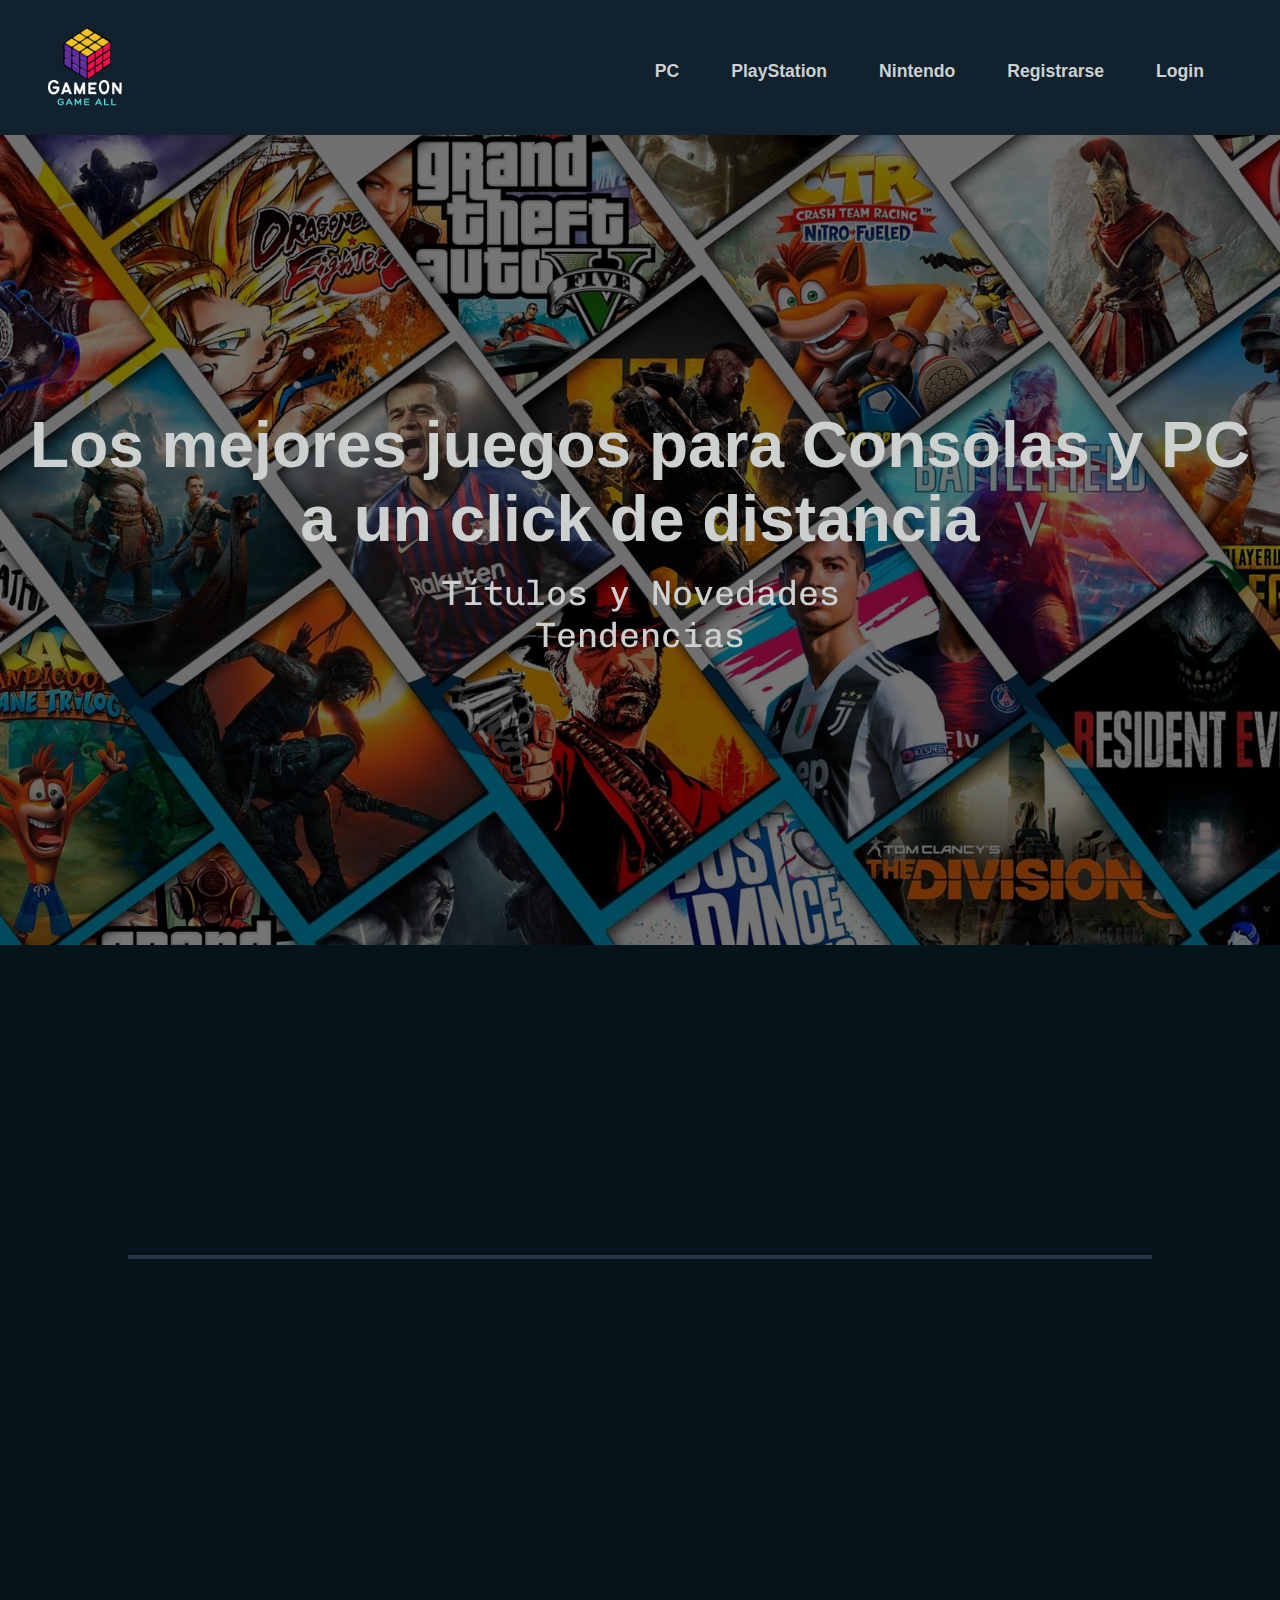
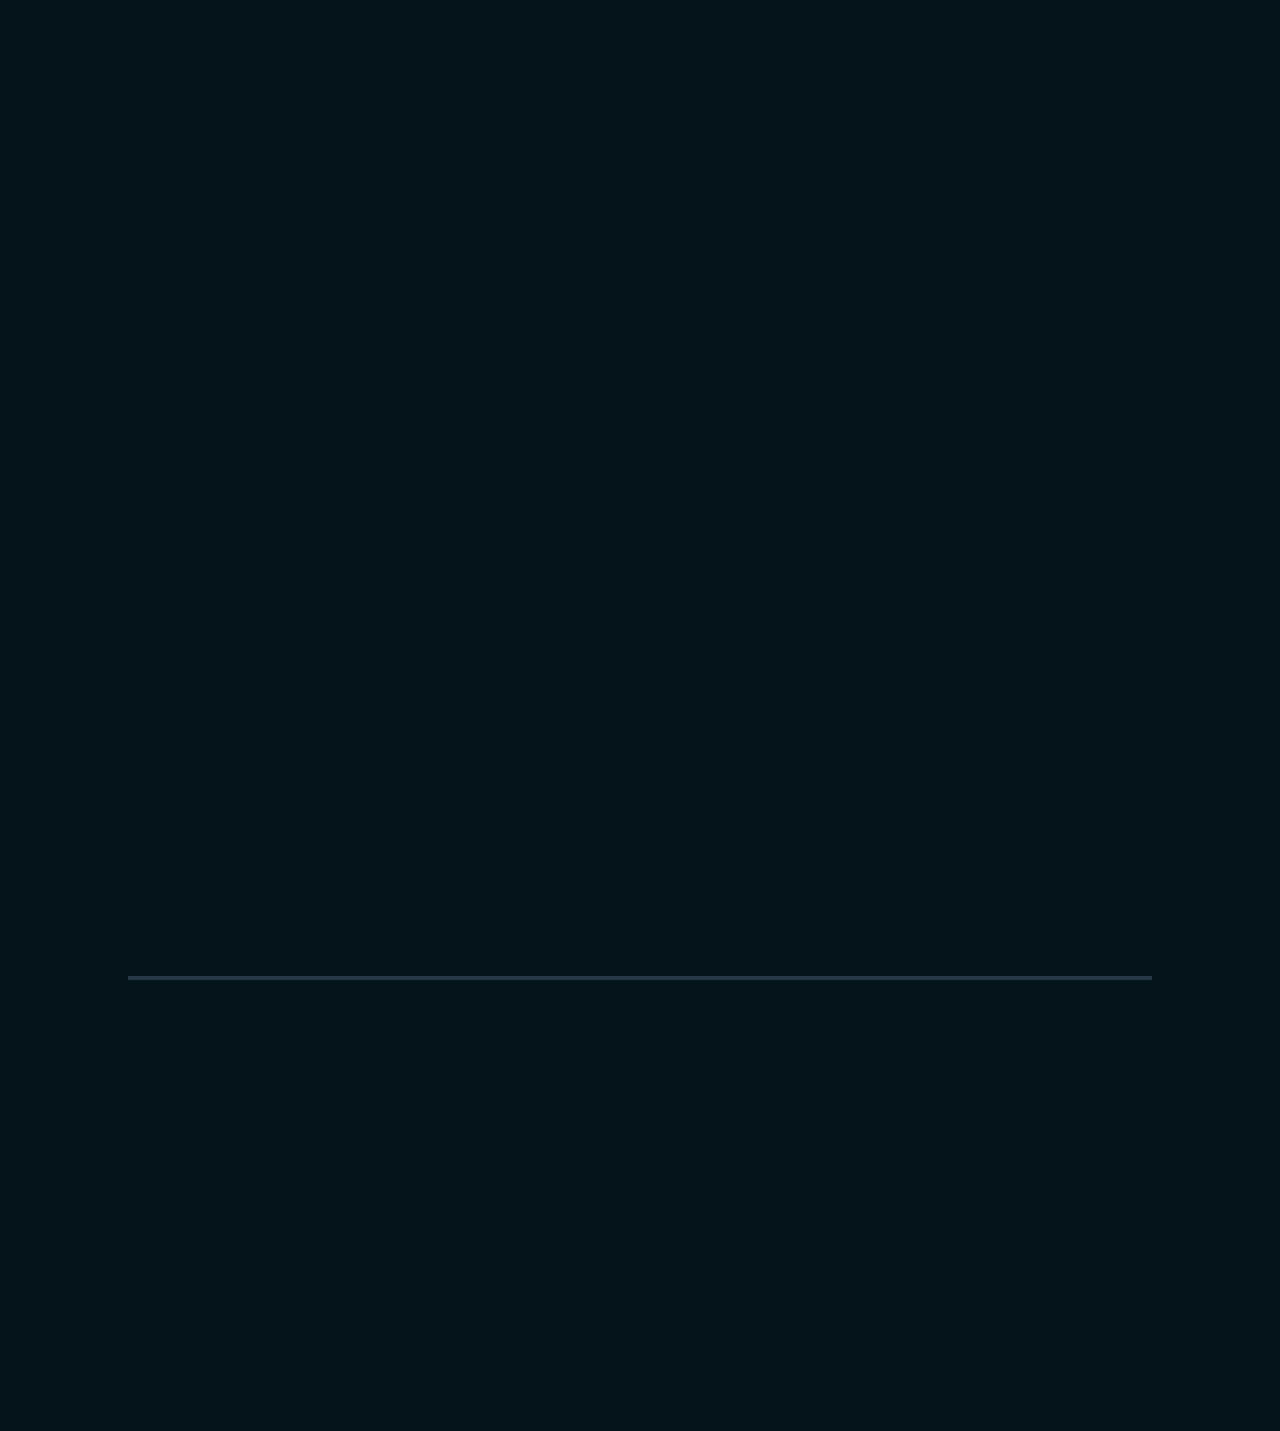
==== index.html @ ad6afb76 "Agregado de las ultimas dos secciones" ====
<!DOCTYPE html>
<html lang="es">

<head>
    <meta charset="UTF-8">
    <meta name="viewport" content="width=device-width, initial-scale=1.0">
    <title>GameOn</title>
    <link rel="stylesheet" href="https://unpkg.com/aos@next/dist/aos.css">
    <link
        href="https://fonts.googleapis.com/css2?family=Andika&amp;family=Bangers&amp;family=Chivo+Mono&amp;family=Hanalei+Fill&amp;family=Indie+Flower&amp;family=Lobster&amp;family=Oswald&amp;family=Pathway+Gothic+One&amp;family=Press+Start+2P&amp;family=Prosto+One&amp;family=Share+Tech+Mono&amp;family=Titan+One&amp;family=Work+Sans&amp;family=Archivo+Black&amp;family=Bakbak+One&amp;family=Russo+One&amp;family=Gasoek+One&amp;family=Anek+Gurmukhi&amp;display=swap"
        rel="stylesheet">
    <link rel="stylesheet" href="./estilos/styles.css">
    <link rel="shortcut icon" href="./Gameon.png" type="image/x-icon">
</head>

<body>
    <header class="header">
        <nav class="navegacion">
            <a href="index.html" class="anclaLogo">
                <img class="logo-game-on" src="./img/logoGameOn.png" alt="Logo GameOn"></img>
            </a>
            <ul class="listaNav">
                <li class="listaItem"><a href="#" class="linkNav">PC</a></li>
                <li class="listaItem"><a href="#" class="linkNav">PlayStation</a></li>
                <li class="listaItem"><a href="#" class="linkNav">Nintendo</a></li>
                <li class="listaItem"><a href="#" class="linkNav ">Registrarse</a></li>
                <li class="listaItem"><a href="#" class="linkNav login ">Login</a></li>
            </ul>
        </nav>
    </header>
    <main id="main" class="main">
        <section data-aos="flip-up" data-aos-duration="900" class="sectionPrincipal">
            <h1 class="tituloPrincipal">Los mejores juegos para Consolas y PC<br> a un click de distancia</h1>
            <h2 class="subtituloPrincipal">Títulos y Novedades<br>Tendencias</h2>
        </section>
        <section data-aos="fade-right" data-aos-offset="300" data-aos-delay="50" data-aos-duration="1000"
            class="buscadorPrincipal">
            <h2 class="tituloSection">¿Qué juego estas buscando?</h2>
            <form class="buscadorJuegos">
                <input class="inputBuscador" type="text" placeholder="Buscar..." />
                <input class="botonBuscador" type="submit" value="Buscar">
            </form>
        </section>
        <hr>
        <section id="tendencias" data-aos="fade-up" data-aos-offset="350" data-aos-delay="50" data-aos-duration="1000"
            class="juegosTendencia">
            <h3 class="tituloSection">Juegos en Tendencia</h3>
            <div class="juegos">
                <a href="./pages/detalle.html">
                    <div class="juego">
        
                        <img class="imgTendencia" src="./img/juegos/alanwake.jpg" alt="Alan Wake" loading="lazy">
        
                        <div class="tituloJuego">
                            <h4>Alan Wake Remastered</h4>
                        </div>
        
                    </div>
                </a>
                <a href="./pages/detalle.html">
                    <div class="juego">
        
                        <img class="imgTendencia" src="./img/juegos/BioShockInfinite.jpg" alt="Bio Shock Infinite"
                            loading="lazy">
        
                        <div class="tituloJuego">
                            <h4>Bio Shock Infinite</h4>
                        </div>
        
                    </div>
                </a>
                <a href="./pages/detalle.html">
                    <div class="juego">
        
                        <img class="imgTendencia" src="./img/juegos/falloutnewvegas.jpg" alt="Fallout New Vegas" loading="lazy">
        
                        <div class="tituloJuego">
                            <h4>Fallout New Vegas</h4>
                        </div>
        
                    </div>
                </a>
                <a href="./pages/detalle.html">
                    <div class="juego">
        
                        <img class="imgTendencia" src="./img/juegos/fallguys.jpg" alt="Fall Guys" loading="lazy">
        
                        <div class="tituloJuego">
                            <h4>Fall Guys</h4>
                        </div>
                    </div>
        
                </a>
                <a href="./pages/detalle.html">
                    <div class="juego">
        
                        <img class="imgTendencia" src="./img/juegos/FARCRY.jpg" alt="Farcry" loading="lazy">
        
                        <div class="tituloJuego">
                            <h4>Farcry</h4>
                        </div>
        
                    </div>
                </a>
                <a href="./pages/detalle.html">
                    <div class="juego">
        
                        <img class="imgTendencia" src="./img/juegos/fornite.jpg" alt="Fortnite" loading="lazy">
        
                        <div class="tituloJuego">
                            <h4>Fortnite</h4>
                        </div>
        
                    </div>
                </a>
                <a href="./pages/detalle.html">
                    <div class="juego">
        
                        <img class="imgTendencia" src="./img/juegos/genshin.jpg" alt="GenShin Impact" loading="lazy">
        
                        <div class="tituloJuego">
                            <h4>GenShin Impact</h4>
                        </div>
        
                    </div>
                </a>
                <a href="./pages/detalle.html">
                    <div class="juego">
        
                        <img class="imgTendencia" src="./img/juegos/GTAV.jpg" alt="GTAV" loading="lazy">
        
                        <div class="tituloJuego">
                            <h4>Gran Theft Auto V</h4>
                        </div>
        
                    </div>
                </a>
                <a href="./pages/detalle.html">
                    <div class="juego">
        
                        <img class="imgTendencia" src="./img/juegos/INSIDE.jpg" alt="Inside" loading="lazy">
        
                        <div class="tituloJuego">
                            <h4>Inside</h4>
                        </div>
        
                    </div>
                </a>
                <a href="./pages/detalle.html">
                    <div class="juego">
        
                        <img class="imgTendencia" src="./img/juegos/RDR2.jpg" alt="Red Dead Redemption II" loading="lazy">
        
                        <div class="tituloJuego">
                            <h4>Red Dead Redemption II</h4>
                        </div>
        
                    </div>
                </a>
                <a href="./pages/detalle.html">
                    <div class="juego">
        
                        <img class="imgTendencia" src="./img/juegos/TheLastofUsPartI.jpg" alt="The Last of Us PartI"
                            loading="lazy">
        
                        <div class="tituloJuego">
                            <h4>The Last of Us<br>Part I</h4>
                        </div>
        
                    </div>
                </a>
                <a href="./pages/detalle.html">
                    <div class="juego">
        
                        <img class="imgTendencia" src="./img/juegos/TheWitcher3WildHunt.jpg" alt="The Witcher 3 Wild Hunt"
                            loading="lazy">
        
                        <div class="tituloJuego">
                            <h4>The Witcher 3 Wild Hunt</h4>
                        </div>
        
                    </div>
                </a>
            </div>
            <button class="boton anterior">Anterior</button>
            <button class="boton siguiente">Siguiente</button>
        </section>
        <hr>
        <section data-aos="fade-up" data-aos-offset="200" data-aos-delay="100" data-aos-duration="2000" class="juegosAclamados">
            <h3 class="tituloSection">Los más jugados</h3>
            <div class="aclamados">
                <div class="juegoItem">
                    <img class="imgAclamado" src="./img/juegos/fornite.jpg" alt="Fortnite" loading="lazy">
                </div>
                <div class="juegoItem">
                    <img class="imgAclamado" src="./img/juegos/FARCRY6.jpg" alt="FARCRY6" loading="lazy">
                </div>
                <div class="juegoItem">
                    <img class="imgAclamado" src="./img/juegos/GTAV.jpg" alt="Grand Theft Auto V" loading="lazy">
                </div>
                <div class="juegoItem">
                    <img class="imgAclamado" src="./img/juegos/BioShock.jpg" alt="BioShock" loading="lazy">
                </div>
                <div class="juegoItem">
                    <img class="imgAclamado" src="./img/juegos/thedivision.jpg" alt="The Division" loading="lazy">
                </div>
                <div class="juegoItem">
                    <img class="imgAclamado" src="./img/juegos/RocketLeague.jpg" alt="Rocket League" loading="lazy">
                </div>
                <div class="juegoItem">
                    <img class="imgAclamado" src="./img/juegos/Borderlands2.jpg" alt="Borderlands 2" loading="lazy">
                </div>
                <div class="juegoItem">
                    <img class="imgAclamado" src="./img/juegos/ARK.jpg" alt="ARK" loading="lazy">
                </div>
                <div class="juegoItem">
                    <img class="imgAclamado" src="./img/juegos/LIMBO.jpg" alt="LIMBO" loading="lazy">
                </div>
                <div class="juegoItem">
                    <img class="imgAclamado" src="./img/juegos/Subnautica.jpg" alt="Subnautica" loading="lazy">
                </div>
                <div class="juegoItem">
                    <img class="imgAclamado" src="./img/juegos/HITMANWorldofAssassination_I.jpg" alt="Hitman" loading="lazy">
                </div>
                <div class="juegoItem">
                    <img class="imgAclamado" src="./img/juegos/skyrim.jpg" alt="Skyrim" loading="lazy">
                </div>
            </div>
        </section>

    </main>
    <footer>

    </footer>
    <script src="https://unpkg.com/aos@next/dist/aos.js"></script>
    <script>
        AOS.init();
    </script>
</body>

</html>
---- estilos/styles.css ----
* {
    margin: 0;
    padding: 0;
    box-sizing: border-box;
    font-family: 'Anika', sans-serif;
    color: #CCD0CF;
}

@keyframes skew-shake-x {
    0% {
        transform: skewX(-15deg);
    }

    5% {
        transform: skewX(15deg);
    }

    10% {
        transform: skewX(-25deg);
    }

    15% {
        transform: skewX(25deg);
    }

    20% {
        transform: skewX(0deg);
    }

    100% {
        transform: skewX(0deg);
    }
}

body {
    background-color: #05141B;
    color: #CCD0CF;
}

.logo-game-on {
    width: 10vh;
}

.header {
    background-color: #11212D;
    color: #CCD0CF;
    height: 15vh;
    position: sticky;
    top: 0;
    z-index: 10;

    .navegacion {
        display: flex;
        color: #CCD0CF;
        justify-content: space-between;
        align-items: center;
        margin-left: 40px;
        margin-right: 40px;
        padding: 1.5rem 0;

        .anclaLogo {
            &:hover {
                animation: skew-shake-x 0.75s infinite;
            }
        }

        .listaNav {
            list-style: none;
            display: flex;
            align-items: center;

            .listaItem {
                margin-right: 20px;

                .linkNav {
                    text-decoration: none;
                    color: #CCD0CF;
                    font-weight: 700;
                    font-size: 1.1rem;
                    padding: 0.5rem 1rem;

                    /* efecto botón presionado*/
                    transition: transform 0.3s, box-shadow 0.3s;

                    &:hover {
                        transform: scale(0.95);
                        background-color: #253745;
                        box-shadow: 0 0 10px rgba(0, 0, 0, 0.3);
                        border-radius: 5px;
                    }
                }

                /* botón Login */
                .linkNav.Login {
                    background-color: #05141B;
                    color: #CCD0CF;
                    border-radius: 5px;

                    /* Agregar efecto de botón presionado */
                    transition: transform 0.3s, box-shadow 0.3s;

                    &:hover {
                        background-color: #253745;
                        ;
                        /* transform: scale(0.95);
                        box-shadow: 0 0 10px rgba(0, 0, blue0, alpha0.4) */
                    }
                }
            }
        }
    }
}

/* ESTILOS PARA TABLET Y HEADER MOBILE*/

@media (max-width: 768px) {

    .header {
        height: initial;

        .navegacion {
            margin-left: 10px;
            margin-right: 10px;
            flex-direction: column;
            row-gap: 20px;

            .anclaLogo {
                /* font-weight: 800;
                font-size: 1.2rem; */
            }

            .ListaNav {
                padding: initial;

                .listaItem {
                    .linkNav {
                        font-weight: 400;
                        margin-right: initial;
                        font-size: 1rem;
                        padding: 0.2rem;

                    }
                }
            }
        }
    }
}

/*ESTILOS PARA MAIN ESCRITORIO*/
.main {
    .sectionPrincipal {
        background: linear-gradient(to right top, #0000008a, #0000008a), url(../img/fondo.jpg);
        background-size: cover;
        background-position: center;
        height: 90vh;
        display: flex;
        flex-direction: column;
        justify-content: center;
        align-items: center;
        text-align: center;

        .tituloPrincipal {
            font-size: 4rem;
            font-weight: 700;
            margin-bottom: 1rem;
        }

        .subtituloPrincipal {
            font-family: 'chivo mono', sans-serif;
            font-size: 2.2rem;
            font-weight: 400;
            margin-bottom: 1rem;
        }
    }

    .buscadorPrincipal {
        background-color: #05141B;
        color: #CCD0CF;
        height: 30vh;
        display: flex;
        flex-direction: column;
        justify-content: center;
        align-items: center;

        .tituloSection {
            font-size: 2.5rem;
            font-weight: 700;
            margin-top: 1rem;
            margin-bottom: 1rem;
        }

        .buscadorJuegos {
            display: flex;
            justify-content: center;
            align-items: center;
            margin-top: 1rem;

            .inputBuscador {
                border: 3px solid #9ba8ab;
                border-radius: 25px;
                color: #05141B;
                font-size: 1.2rem;
                height: 50px;
                margin: 20px 0px;
                outline: none;
                padding: 0px 20px;
                width: 500px;
            }

            .botonBuscador {
                background-color: #11212d;
                display: inline-block;
                color: #CCD0CF;
                height: 50px;
                margin: 20px 10px;
                padding: 0 20px;
                border-radius: 25px;
                font-size: 1.2rem;
                font-weight: 700;
                border: 2px solid #ccdccf;
                text-align: center;
                /* Agregar efecto de botón presionado */
                transition: transform 0.3s, box-shadow 0.35s;

                &:hover {
                    background-color: #253745;
                    transform: scale(1.05);
                    box-shadow: 0 0 10px rgba(255, 255, 255, 0.3);
                }
            }
        }

    }

    .juegosTendencia {
        width: 80%;
        margin: 0 auto;
        text-align: center;
        margin-top: 10px;

        .tituloSection {
            font-size: 2.5rem;
            font-weight: 700;
            margin-bottom: 40px;
        }

        .juegos {
            display: flex;
            justify-content: center;
            flex-wrap: wrap;
            gap: 60px;

            a {
                text-decoration: none;
                color: #CCD0CF;

                .juego {
                    width: 200px;
                    height: 300px;
                    position: relative;
                    overflow: hidden;
                    border-radius: 10px;
                    transition: all 0.5s ease;

                    .imgTendencia {
                        width: 100%;
                        height: 100%;
                        object-fit: cover;
                        border-radius: 10px;
                    }

                    .tituloJuego {
                        z-index: 2;
                        position: absolute;
                        text-align: center;
                        top: 50%;
                        left: 50%;
                        max-width: 20rem;
                        width: 100%;
                        transform: translateY(-50%) translateX(-50%);

                        h4 {
                            font-size: 2rem;
                            font-weight: bold;
                            opacity: 0;
                            margin-bottom: 0.5rem;
                            letter-spacing: 0.1rem;
                            transition: opacity 0.5s ease-in-out;

                        }
                    }

                    &:hover {
                        box-shadow: 0 0 30px #9f3648cd;
                        transform: scale(1.1);

                    }

                    &:hover h4 {
                        opacity: 1;

                    }

                    &:hover::before {
                        content: '';
                        position: absolute;
                        top: 0;
                        left: 0;
                        width: 100%;
                        height: 100%;
                        border-radius: 10px;
                        background-color: #9f3648;
                        /* Color azul transparente */
                        z-index: 1;
                        /* Para asegurarse de que esté sobre la imagen */
                    }
                }
            }

        }

        .boton {
            border: 1px solid #CCD0CF;
            box-sizing: content-box;
            margin-top: 50px;
            margin-left: 20px;
            background-color: #11212d;
            color: #CCD0CF;
            padding: 1rem 1rem;
            border-radius: 5px;
            font-size: 1rem;
            font-weight: 500;
            text-decoration: none;
            margin-bottom: 60px;
            /* Agregar efecto de botón presionado */
            transition: transform 0.3s, box-shadow 0.3s;

            &:hover {
                background-color: #253745;
                transform: scale(1.05);
                box-shadow: 0 0 10px rgba(255, 255, 255, 0.3);
            }

        }
    }

    .juegosAclamados {
        width: 80%;
        margin: 0 auto;
        text-align: center;
        margin-top: 10px;
        margin-bottom: 60px;

        .tituloSection {
            font-size: 2.5rem;
            font-weight: 700;
            margin-bottom: 40px;
        }

        .aclamados {
            overflow-x: scroll;
            overflow-y: hidden;
            width: 100%;
            display: flex;
            justify-content: flex-start;
            align-items: flex-start;
            padding: 0px 0px 40px 0px;

            .juegoItem {
                border-radius: 25px;
                width: 170px;
                min-width: 170px;
                font-size: 20px;
                cursor: pointer;
                margin-left: 30px;
                display: flex;
                flex-direction: column;
                justify-content: space-between;

                .imgAclamado {
                    border-radius: 5%;
                    width: 95%;
                    height: 95%;
                    object-fit: cover;
                }
            }
        }
    }
}

/*ESTILOS PARA MAIN MOBILE Y TABLET*/
@media (max-width: 768px) {
    .main {
        .sectionPrincipal {
            height: 60vh;

            .tituloPrincipal {
                font-size: 2.5rem;
            }

            .subtituloPrincipal {
                font-size: 1.5rem;
            }

            .botonRegistrarse {
                padding: 0.8rem 1.5rem;
                font-size: 1rem;
            }
        }

        .buscadorPrincipal {
            height: 30vh;

            .tituloSection {
                font-size: 1.6rem;
            }

            .buscadorPeliculas {
                .inputBuscador {
                    font-size: 1rem;
                    height: 40px;
                    width: 300px;
                }

                .botonBuscador {
                    height: 40px;
                    padding: 0 15px;
                    font-size: 1rem;
                }
            }
        }

        .peliculasTendencia {
            width: 95%;

            .tituloSection {
                font-size: 2rem;
            }

            .peliculas {
                flex-direction: column;
                justify-content: center;
                align-items: center;

                a {
                    width: 100%;

                    .pelicula {
                        width: 100%;
                        height: 500px;

                        .tituloPelicula {
                            h4 {
                                font-size: 1rem;
                            }
                        }

                    }
                }

                &:hover {
                    box-shadow: initial;
                    transform: scale(0.9);

                }

            }

            .boton {
                padding: 0.8rem 0.8rem;
                font-size: 0.8rem;
            }
        }

        .peliculasAclamadas {
            .tituloSection {
                font-size: 2rem;
            }

            .aclamadas {
                .peliculaItem {
                    width: 150px;
                    min-width: 150px;
                    font-size: 15px;
                    margin-left: 20px;

                    .imgAclamada {
                        width: 90%;
                        height: 90%;
                    }
                }
            }
        }
    }
}

hr {
    border: 2px solid #253745;
    width: 80%;
    margin: 0 auto;
    margin-top: 40px;
}
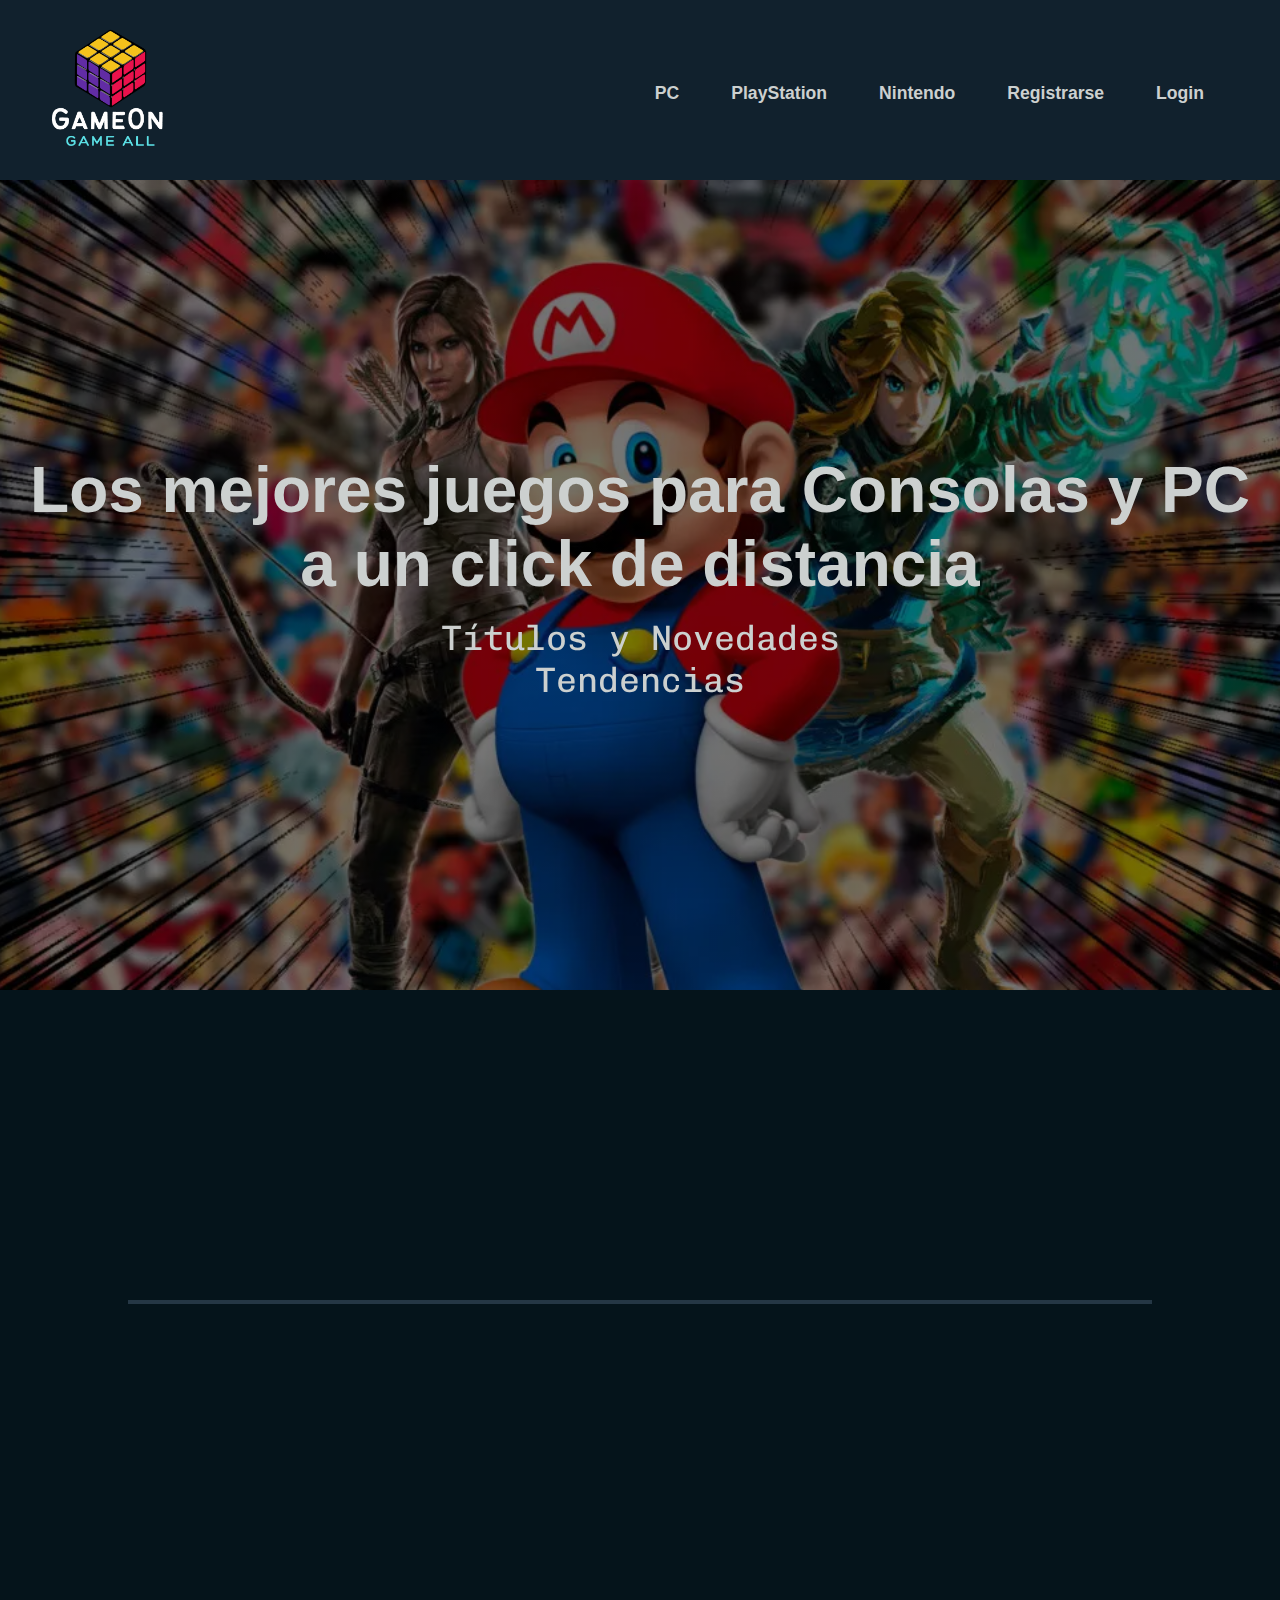
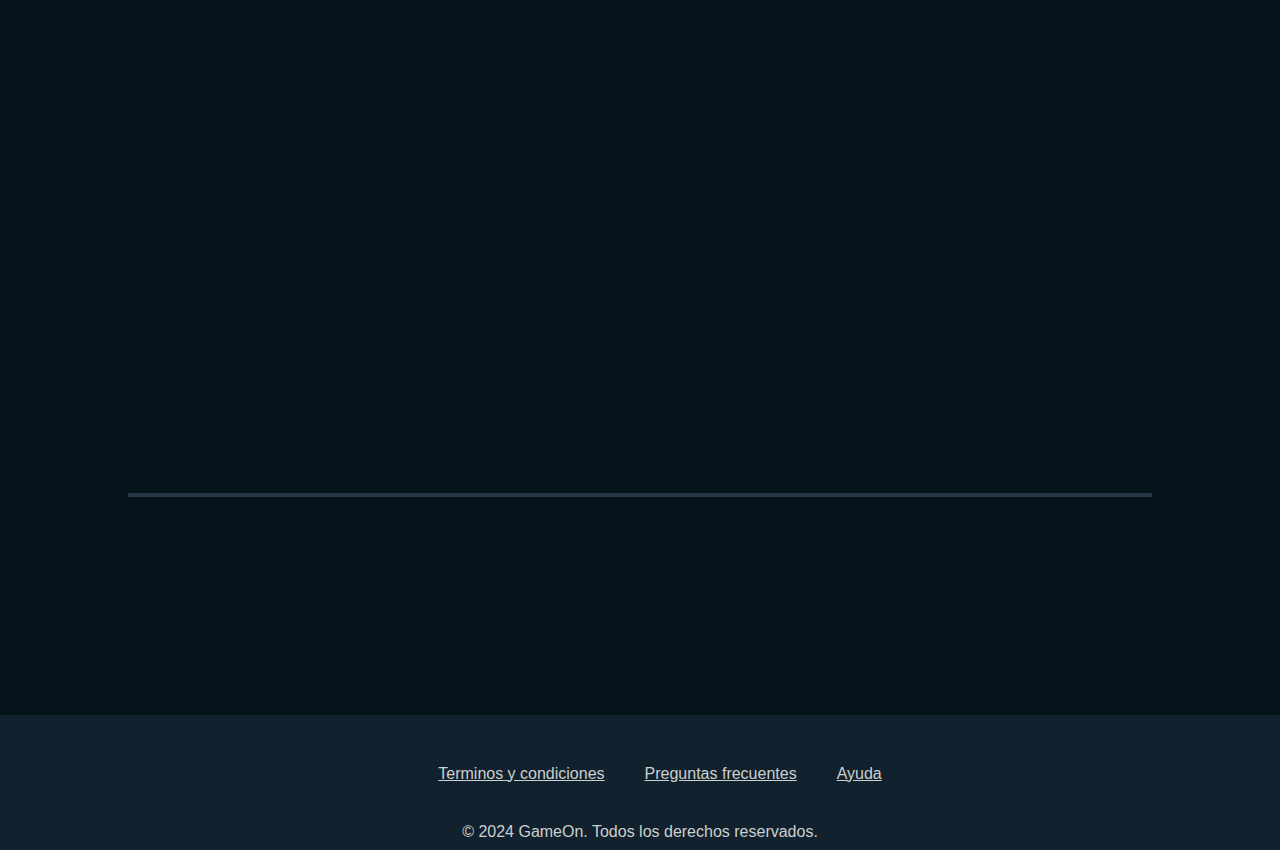
==== commit c0b67159: "Footer terminado" ====
--- a/index.html
+++ b/index.html
@@ -49,134 +49,132 @@
                 <a href="./pages/detalle.html">
                     <div class="juego">
         
-                        <img class="imgTendencia" src="./img/juegos/alanwake.jpg" alt="Alan Wake" loading="lazy">
-        
-                        <div class="tituloJuego">
-                            <h4>Alan Wake Remastered</h4>
-                        </div>
-        
-                    </div>
-                </a>
-                <a href="./pages/detalle.html">
-                    <div class="juego">
-        
-                        <img class="imgTendencia" src="./img/juegos/BioShockInfinite.jpg" alt="Bio Shock Infinite"
+                        <img class="imgTendencia" src="./assets/img/peli_1.jpg" alt="The Beekeeper" loading="lazy">
+        
+                        <div class="tituloPelicula">
+                            <h4>The Beekeeper</h4>
+                        </div>
+        
+                    </div>
+                </a>
+                <a href="./pages/detalle.html">
+                    <div class="pelicula">
+        
+                        <img class="imgTendencia" src="./assets/img/peli_2.jpg" alt="Badland Hunters" loading="lazy">
+        
+                        <div class="tituloPelicula">
+                            <h4>Badland Hunters</h4>
+                        </div>
+        
+                    </div>
+                </a>
+                <a href="./pages/detalle.html">
+                    <div class="pelicula">
+        
+                        <img class="imgTendencia" src="./assets/img/peli_3.jpg" alt="The Marvels" loading="lazy">
+        
+                        <div class="tituloPelicula">
+                            <h4>The Marvels</h4>
+                        </div>
+        
+                    </div>
+                </a>
+                <a href="./pages/detalle.html">
+                    <div class="pelicula">
+        
+                        <img class="imgTendencia" src="./assets/img/peli_4.jpg" alt="Wonka" loading="lazy">
+        
+                        <div class="tituloPelicula">
+                            <h4>Wonka</h4>
+                        </div>
+                    </div>
+        
+                </a>
+                <a href="./pages/detalle.html">
+                    <div class="pelicula">
+        
+                        <img class="imgTendencia" src="./assets/img/peli_5.jpg" alt="Aquaman and the Lost Kingdom"
                             loading="lazy">
         
-                        <div class="tituloJuego">
-                            <h4>Bio Shock Infinite</h4>
-                        </div>
-        
-                    </div>
-                </a>
-                <a href="./pages/detalle.html">
-                    <div class="juego">
-        
-                        <img class="imgTendencia" src="./img/juegos/falloutnewvegas.jpg" alt="Fallout New Vegas" loading="lazy">
-        
-                        <div class="tituloJuego">
-                            <h4>Fallout New Vegas</h4>
-                        </div>
-        
-                    </div>
-                </a>
-                <a href="./pages/detalle.html">
-                    <div class="juego">
-        
-                        <img class="imgTendencia" src="./img/juegos/fallguys.jpg" alt="Fall Guys" loading="lazy">
-        
-                        <div class="tituloJuego">
-                            <h4>Fall Guys</h4>
-                        </div>
-                    </div>
-        
-                </a>
-                <a href="./pages/detalle.html">
-                    <div class="juego">
-        
-                        <img class="imgTendencia" src="./img/juegos/FARCRY.jpg" alt="Farcry" loading="lazy">
-        
-                        <div class="tituloJuego">
-                            <h4>Farcry</h4>
-                        </div>
-        
-                    </div>
-                </a>
-                <a href="./pages/detalle.html">
-                    <div class="juego">
-        
-                        <img class="imgTendencia" src="./img/juegos/fornite.jpg" alt="Fortnite" loading="lazy">
-        
-                        <div class="tituloJuego">
-                            <h4>Fortnite</h4>
-                        </div>
-        
-                    </div>
-                </a>
-                <a href="./pages/detalle.html">
-                    <div class="juego">
-        
-                        <img class="imgTendencia" src="./img/juegos/genshin.jpg" alt="GenShin Impact" loading="lazy">
-        
-                        <div class="tituloJuego">
-                            <h4>GenShin Impact</h4>
-                        </div>
-        
-                    </div>
-                </a>
-                <a href="./pages/detalle.html">
-                    <div class="juego">
-        
-                        <img class="imgTendencia" src="./img/juegos/GTAV.jpg" alt="GTAV" loading="lazy">
-        
-                        <div class="tituloJuego">
-                            <h4>Gran Theft Auto V</h4>
-                        </div>
-        
-                    </div>
-                </a>
-                <a href="./pages/detalle.html">
-                    <div class="juego">
-        
-                        <img class="imgTendencia" src="./img/juegos/INSIDE.jpg" alt="Inside" loading="lazy">
-        
-                        <div class="tituloJuego">
-                            <h4>Inside</h4>
-                        </div>
-        
-                    </div>
-                </a>
-                <a href="./pages/detalle.html">
-                    <div class="juego">
-        
-                        <img class="imgTendencia" src="./img/juegos/RDR2.jpg" alt="Red Dead Redemption II" loading="lazy">
-        
-                        <div class="tituloJuego">
-                            <h4>Red Dead Redemption II</h4>
-                        </div>
-        
-                    </div>
-                </a>
-                <a href="./pages/detalle.html">
-                    <div class="juego">
-        
-                        <img class="imgTendencia" src="./img/juegos/TheLastofUsPartI.jpg" alt="The Last of Us PartI"
-                            loading="lazy">
-        
-                        <div class="tituloJuego">
-                            <h4>The Last of Us<br>Part I</h4>
-                        </div>
-        
-                    </div>
-                </a>
-                <a href="./pages/detalle.html">
-                    <div class="juego">
-        
-                        <img class="imgTendencia" src="./img/juegos/TheWitcher3WildHunt.jpg" alt="The Witcher 3 Wild Hunt"
-                            loading="lazy">
-        
-                        <div class="tituloJuego">
-                            <h4>The Witcher 3 Wild Hunt</h4>
+                        <div class="tituloPelicula">
+                            <h4>Aquaman and the Lost Kingdom</h4>
+                        </div>
+        
+                    </div>
+                </a>
+                <a href="./pages/detalle.html">
+                    <div class="pelicula">
+        
+                        <img class="imgTendencia" src="./assets/img/peli_6.jpg" alt="Migration" loading="lazy">
+        
+                        <div class="tituloPelicula">
+                            <h4>Migration</h4>
+                        </div>
+        
+                    </div>
+                </a>
+                <a href="./pages/detalle.html">
+                    <div class="pelicula">
+        
+                        <img class="imgTendencia" src="./assets/img/peli_7.jpg" alt="Sixty Minutes" loading="lazy">
+        
+                        <div class="tituloPelicula">
+                            <h4>Sixty Minutes</h4>
+                        </div>
+        
+                    </div>
+                </a>
+                <a href="./pages/detalle.html">
+                    <div class="pelicula">
+        
+                        <img class="imgTendencia" src="./assets/img/peli_8.jpg" alt="Wish" loading="lazy">
+        
+                        <div class="tituloPelicula">
+                            <h4>Wish</h4>
+                        </div>
+        
+                    </div>
+                </a>
+                <a href="./pages/detalle.html">
+                    <div class="pelicula">
+        
+                        <img class="imgTendencia" src="./assets/img/peli_9.jpg" alt="The Masked Saint" loading="lazy">
+        
+                        <div class="tituloPelicula">
+                            <h4>The Masked Saint</h4>
+                        </div>
+        
+                    </div>
+                </a>
+                <a href="./pages/detalle.html">
+                    <div class="pelicula">
+        
+                        <img class="imgTendencia" src="./assets/img/peli_10.jpg" alt="Due Justice" loading="lazy">
+        
+                        <div class="tituloPelicula">
+                            <h4>Due Justice</h4>
+                        </div>
+        
+                    </div>
+                </a>
+                <a href="./pages/detalle.html">
+                    <div class="pelicula">
+        
+                        <img class="imgTendencia" src="./assets/img/peli_11.jpg" alt="Orion and the Darke" loading="lazy">
+        
+                        <div class="tituloPelicula">
+                            <h4>Orion and the Dark</h4>
+                        </div>
+        
+                    </div>
+                </a>
+                <a href="./pages/detalle.html">
+                    <div class="pelicula">
+        
+                        <img class="imgTendencia" src="./assets/img/peli_12.jpg" alt="Genghis Khan" loading="lazy">
+        
+                        <div class="tituloPelicula">
+                            <h4>Genghis Khan</h4>
                         </div>
         
                     </div>
@@ -186,51 +184,59 @@
             <button class="boton siguiente">Siguiente</button>
         </section>
         <hr>
-        <section data-aos="fade-up" data-aos-offset="200" data-aos-delay="100" data-aos-duration="2000" class="juegosAclamados">
-            <h3 class="tituloSection">Los más jugados</h3>
-            <div class="aclamados">
-                <div class="juegoItem">
-                    <img class="imgAclamado" src="./img/juegos/fornite.jpg" alt="Fortnite" loading="lazy">
-                </div>
-                <div class="juegoItem">
-                    <img class="imgAclamado" src="./img/juegos/FARCRY6.jpg" alt="FARCRY6" loading="lazy">
-                </div>
-                <div class="juegoItem">
-                    <img class="imgAclamado" src="./img/juegos/GTAV.jpg" alt="Grand Theft Auto V" loading="lazy">
-                </div>
-                <div class="juegoItem">
-                    <img class="imgAclamado" src="./img/juegos/BioShock.jpg" alt="BioShock" loading="lazy">
-                </div>
-                <div class="juegoItem">
-                    <img class="imgAclamado" src="./img/juegos/thedivision.jpg" alt="The Division" loading="lazy">
-                </div>
-                <div class="juegoItem">
-                    <img class="imgAclamado" src="./img/juegos/RocketLeague.jpg" alt="Rocket League" loading="lazy">
-                </div>
-                <div class="juegoItem">
-                    <img class="imgAclamado" src="./img/juegos/Borderlands2.jpg" alt="Borderlands 2" loading="lazy">
-                </div>
-                <div class="juegoItem">
-                    <img class="imgAclamado" src="./img/juegos/ARK.jpg" alt="ARK" loading="lazy">
-                </div>
-                <div class="juegoItem">
-                    <img class="imgAclamado" src="./img/juegos/LIMBO.jpg" alt="LIMBO" loading="lazy">
-                </div>
-                <div class="juegoItem">
-                    <img class="imgAclamado" src="./img/juegos/Subnautica.jpg" alt="Subnautica" loading="lazy">
-                </div>
-                <div class="juegoItem">
-                    <img class="imgAclamado" src="./img/juegos/HITMANWorldofAssassination_I.jpg" alt="Hitman" loading="lazy">
-                </div>
-                <div class="juegoItem">
-                    <img class="imgAclamado" src="./img/juegos/skyrim.jpg" alt="Skyrim" loading="lazy">
+        <section data-aos="fade-up" data-aos-offset="200" data-aos-delay="100" data-aos-duration="2000"
+            class="peliculasAclamadas">
+            <h3 class="tituloSection">Las más aclamadas</h3>
+            <div class="aclamadas">
+                <div class="peliculaItem">
+                    <img class="imgAclamada" src="./assets/img/aclamada_1.jpg" alt="aclamada_1" loading="lazy">
+                </div>
+                <div class="peliculaItem">
+                    <img class="imgAclamada" src="./assets/img/aclamada_2.jpg" alt="aclamada_2" loading="lazy">
+                </div>
+                <div class="peliculaItem">
+                    <img class="imgAclamada" src="./assets/img/aclamada_3.jpg" alt="aclamada_3" loading="lazy">
+                </div>
+                <div class="peliculaItem">
+                    <img class="imgAclamada" src="./assets/img/aclamada_4.jpg" alt="aclamada_4" loading="lazy">
+                </div>
+                <div class="peliculaItem">
+                    <img class="imgAclamada" src="./assets/img/aclamada_5.jpg" alt="aclamada_5" loading="lazy">
+                </div>
+                <div class="peliculaItem">
+                    <img class="imgAclamada" src="./assets/img/aclamada_6.jpg" alt="aclamada_6" loading="lazy">
+                </div>
+                <div class="peliculaItem">
+                    <img class="imgAclamada" src="./assets/img/aclamada_7.jpg" alt="aclamada_7" loading="lazy">
+                </div>
+                <div class="peliculaItem">
+                    <img class="imgAclamada" src="./assets/img/aclamada_8.jpg" alt="aclamada_8" loading="lazy">
+                </div>
+                <div class="peliculaItem">
+                    <img class="imgAclamada" src="./assets/img/aclamada_9.jpg" alt="aclamada_9" loading="lazy">
+                </div>
+                <div class="peliculaItem">
+                    <img class="imgAclamada" src="./assets/img/aclamada_10.jpg" alt="aclamada_10" loading="lazy">
+                </div>
+                <div class="peliculaItem">
+                    <img class="imgAclamada" src="./assets/img/aclamada_11.jpg" alt="aclamada_11" loading="lazy">
+                </div>
+                <div class="peliculaItem">
+                    <img class="imgAclamada" src="./assets/img/aclamada_12.jpg" alt="aclamada_12" loading="lazy">
                 </div>
             </div>
         </section>
 
     </main>
     <footer>
-
+        <nav class="footer-nav">
+            <ul class="footer-nav-list">
+                <li class="footer-nav-list-item"><a href="#" class="footer-nav-list-link">Terminos y condiciones</a></li>
+                <li class="footer-nav-list-item"><a href="#" class="footer-nav-list-link">Preguntas frecuentes</a></li>
+                <li class="footer-nav-list-item"><a href="#" class="footer-nav-list-link">Ayuda</a></li>
+            </ul>
+        </nav>
+        <p>&copy; 2024 GameOn. Todos los derechos reservados.</p>
     </footer>
     <script src="https://unpkg.com/aos@next/dist/aos.js"></script>
     <script>
--- a/estilos/styles.css
+++ b/estilos/styles.css
@@ -38,13 +38,13 @@
 }
 
 .logo-game-on {
-    width: 10vh;
+    width: 15vh;
 }
 
 .header {
     background-color: #11212D;
     color: #CCD0CF;
-    height: 15vh;
+    height: 20vh;
     position: sticky;
     top: 0;
     z-index: 10;
@@ -100,8 +100,7 @@
                     transition: transform 0.3s, box-shadow 0.3s;
 
                     &:hover {
-                        background-color: #253745;
-                        ;
+                        background-color: #253745;;
                         /* transform: scale(0.95);
                         box-shadow: 0 0 10px rgba(0, 0, blue0, alpha0.4) */
                     }
@@ -115,18 +114,19 @@
 
 @media (max-width: 768px) {
 
+
     .header {
         height: initial;
 
         .navegacion {
-            margin-left: 10px;
-            margin-right: 10px;
+            margin-left: 40px;
+            margin-right: 40px;
             flex-direction: column;
             row-gap: 20px;
 
             .anclaLogo {
-                /* font-weight: 800;
-                font-size: 1.2rem; */
+                font-weight: 800;
+                font-size: 1.2rem;
             }
 
             .ListaNav {
@@ -143,13 +143,13 @@
                 }
             }
         }
-    }
-}
-
+
+    }
+}
 /*ESTILOS PARA MAIN ESCRITORIO*/
 .main {
     .sectionPrincipal {
-        background: linear-gradient(to right top, #0000008a, #0000008a), url(../img/fondo.jpg);
+        background: linear-gradient(to right top, #0000008a, #0000008a), url(../img/principal.webp);
         background-size: cover;
         background-position: center;
         height: 90vh;
@@ -252,7 +252,7 @@
 
             a {
                 text-decoration: none;
-                color: #CCD0CF;
+                color: #ffffff;
 
                 .juego {
                     width: 200px;
@@ -344,7 +344,7 @@
         }
     }
 
-    .juegosAclamados {
+    .peliculasAclamadas {
         width: 80%;
         margin: 0 auto;
         text-align: center;
@@ -357,7 +357,7 @@
             margin-bottom: 40px;
         }
 
-        .aclamados {
+        .aclamadas {
             overflow-x: scroll;
             overflow-y: hidden;
             width: 100%;
@@ -366,7 +366,7 @@
             align-items: flex-start;
             padding: 0px 0px 40px 0px;
 
-            .juegoItem {
+            .peliculaItem {
                 border-radius: 25px;
                 width: 170px;
                 min-width: 170px;
@@ -377,121 +377,19 @@
                 flex-direction: column;
                 justify-content: space-between;
 
-                .imgAclamado {
+                .imgAclamada {
                     border-radius: 5%;
                     width: 95%;
                     height: 95%;
                     object-fit: cover;
                 }
-            }
-        }
-    }
-}
-
-/*ESTILOS PARA MAIN MOBILE Y TABLET*/
-@media (max-width: 768px) {
-    .main {
-        .sectionPrincipal {
-            height: 60vh;
-
-            .tituloPrincipal {
-                font-size: 2.5rem;
-            }
-
-            .subtituloPrincipal {
-                font-size: 1.5rem;
-            }
-
-            .botonRegistrarse {
-                padding: 0.8rem 1.5rem;
-                font-size: 1rem;
-            }
-        }
-
-        .buscadorPrincipal {
-            height: 30vh;
-
-            .tituloSection {
-                font-size: 1.6rem;
-            }
-
-            .buscadorPeliculas {
-                .inputBuscador {
-                    font-size: 1rem;
-                    height: 40px;
-                    width: 300px;
-                }
-
-                .botonBuscador {
-                    height: 40px;
-                    padding: 0 15px;
-                    font-size: 1rem;
-                }
-            }
-        }
-
-        .peliculasTendencia {
-            width: 95%;
-
-            .tituloSection {
-                font-size: 2rem;
-            }
-
-            .peliculas {
-                flex-direction: column;
-                justify-content: center;
-                align-items: center;
-
-                a {
-                    width: 100%;
-
-                    .pelicula {
-                        width: 100%;
-                        height: 500px;
-
-                        .tituloPelicula {
-                            h4 {
-                                font-size: 1rem;
-                            }
-                        }
-
-                    }
-                }
-
-                &:hover {
-                    box-shadow: initial;
-                    transform: scale(0.9);
-
-                }
-
-            }
-
-            .boton {
-                padding: 0.8rem 0.8rem;
-                font-size: 0.8rem;
-            }
-        }
-
-        .peliculasAclamadas {
-            .tituloSection {
-                font-size: 2rem;
-            }
-
-            .aclamadas {
-                .peliculaItem {
-                    width: 150px;
-                    min-width: 150px;
-                    font-size: 15px;
-                    margin-left: 20px;
-
-                    .imgAclamada {
-                        width: 90%;
-                        height: 90%;
-                    }
-                }
-            }
-        }
-    }
+
+            }
+
+
+        }
+    }
+
 }
 
 hr {
@@ -499,4 +397,43 @@
     width: 80%;
     margin: 0 auto;
     margin-top: 40px;
-}+}
+
+footer {
+    background-color: #11212D;
+    color: #CCD0CF;
+    height: 15vh;
+    display: flex;
+    justify-content: center;
+    align-items: center;
+    flex-direction: column;
+}
+
+.footer-nav{
+    display: flex;
+    justify-content: space-between;
+    align-items: center;
+    margin-left: 40px;
+    margin-right: 40px;
+    padding: 1.5rem 0 ;
+}
+
+.footer-nav-list{
+    list-style: none;
+    display: flex;
+    align-items: center;
+}
+
+.footer-nav-list-item{
+    display: list-item;
+    text-align: -webkit-match-parent;
+    unicode-bidi: isolate;
+    display: block;
+    list-style-type: disc;
+    margin-block-start: 1em;
+    margin-block-end: 1em;
+    margin-inline-start: 0px;
+    margin-inline-end: 0px;
+    padding-inline-start: 40px;
+    unicode-bidi: isolate;
+}
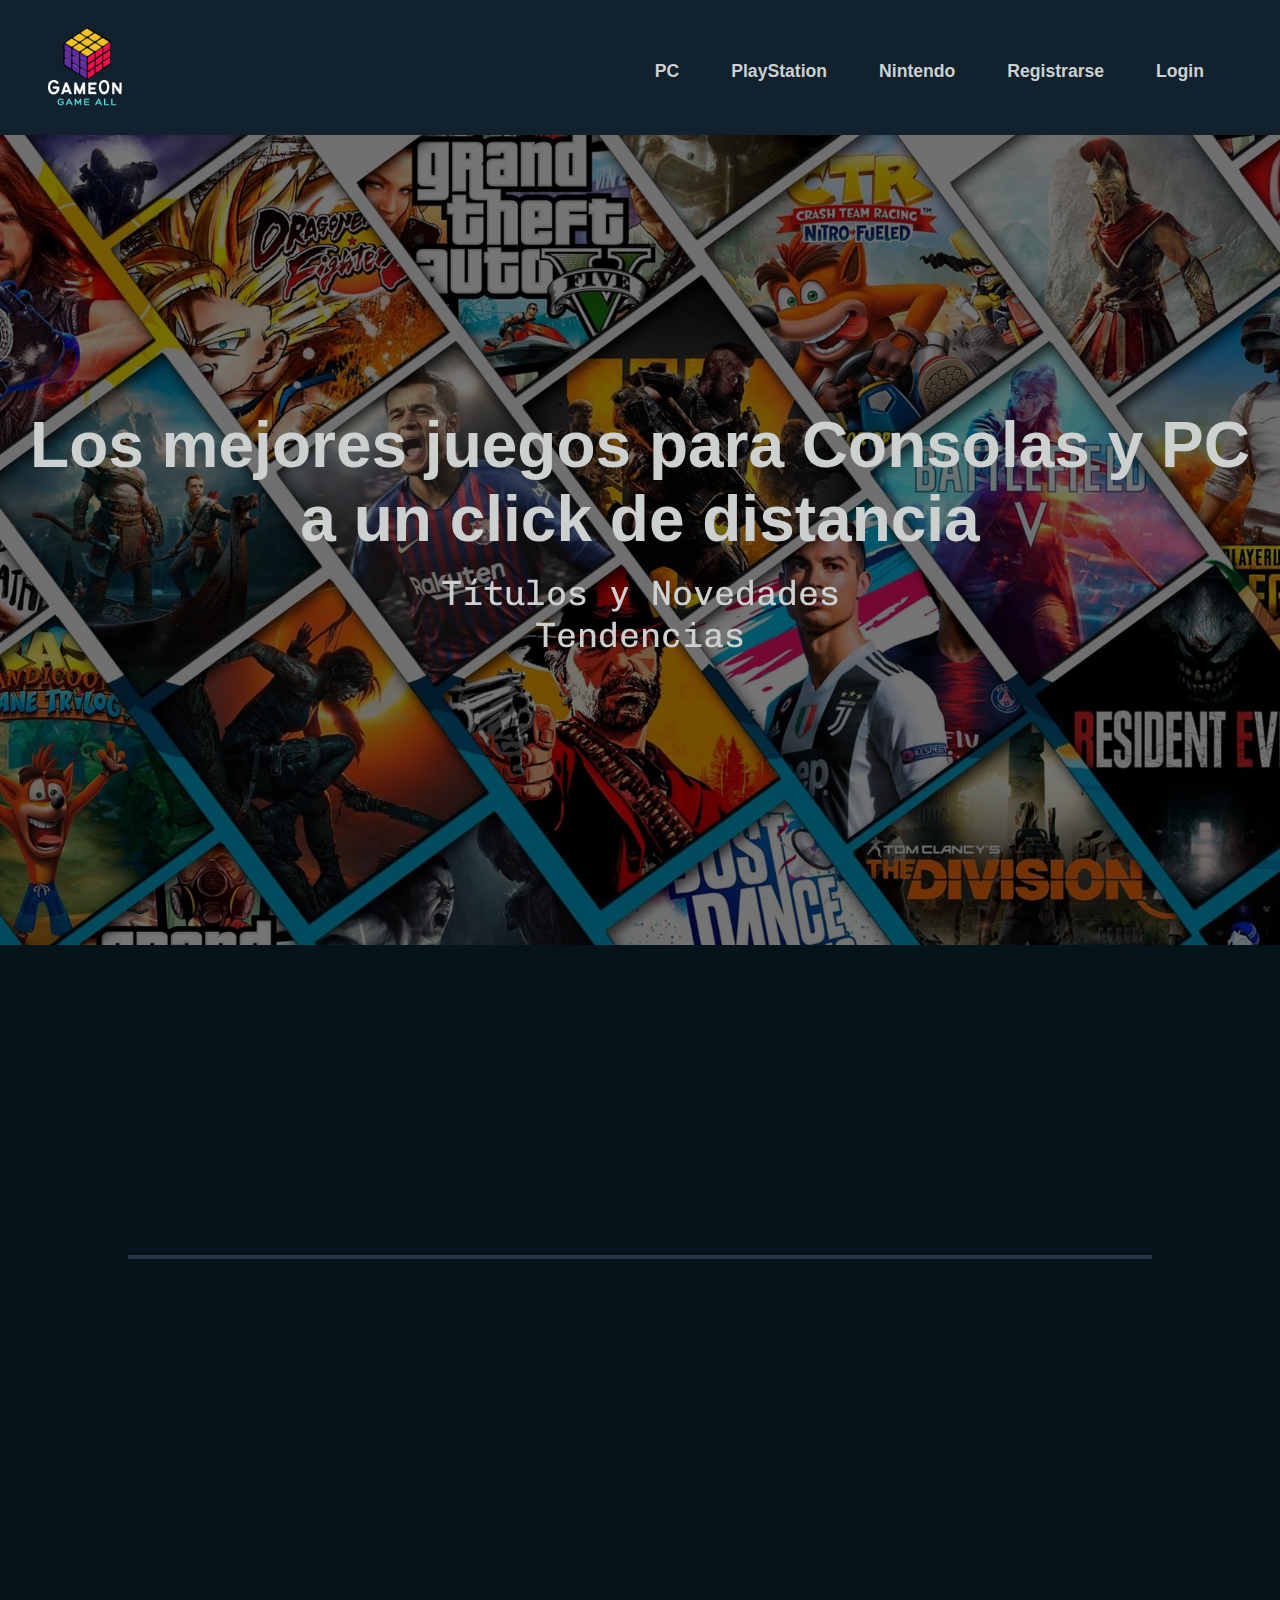
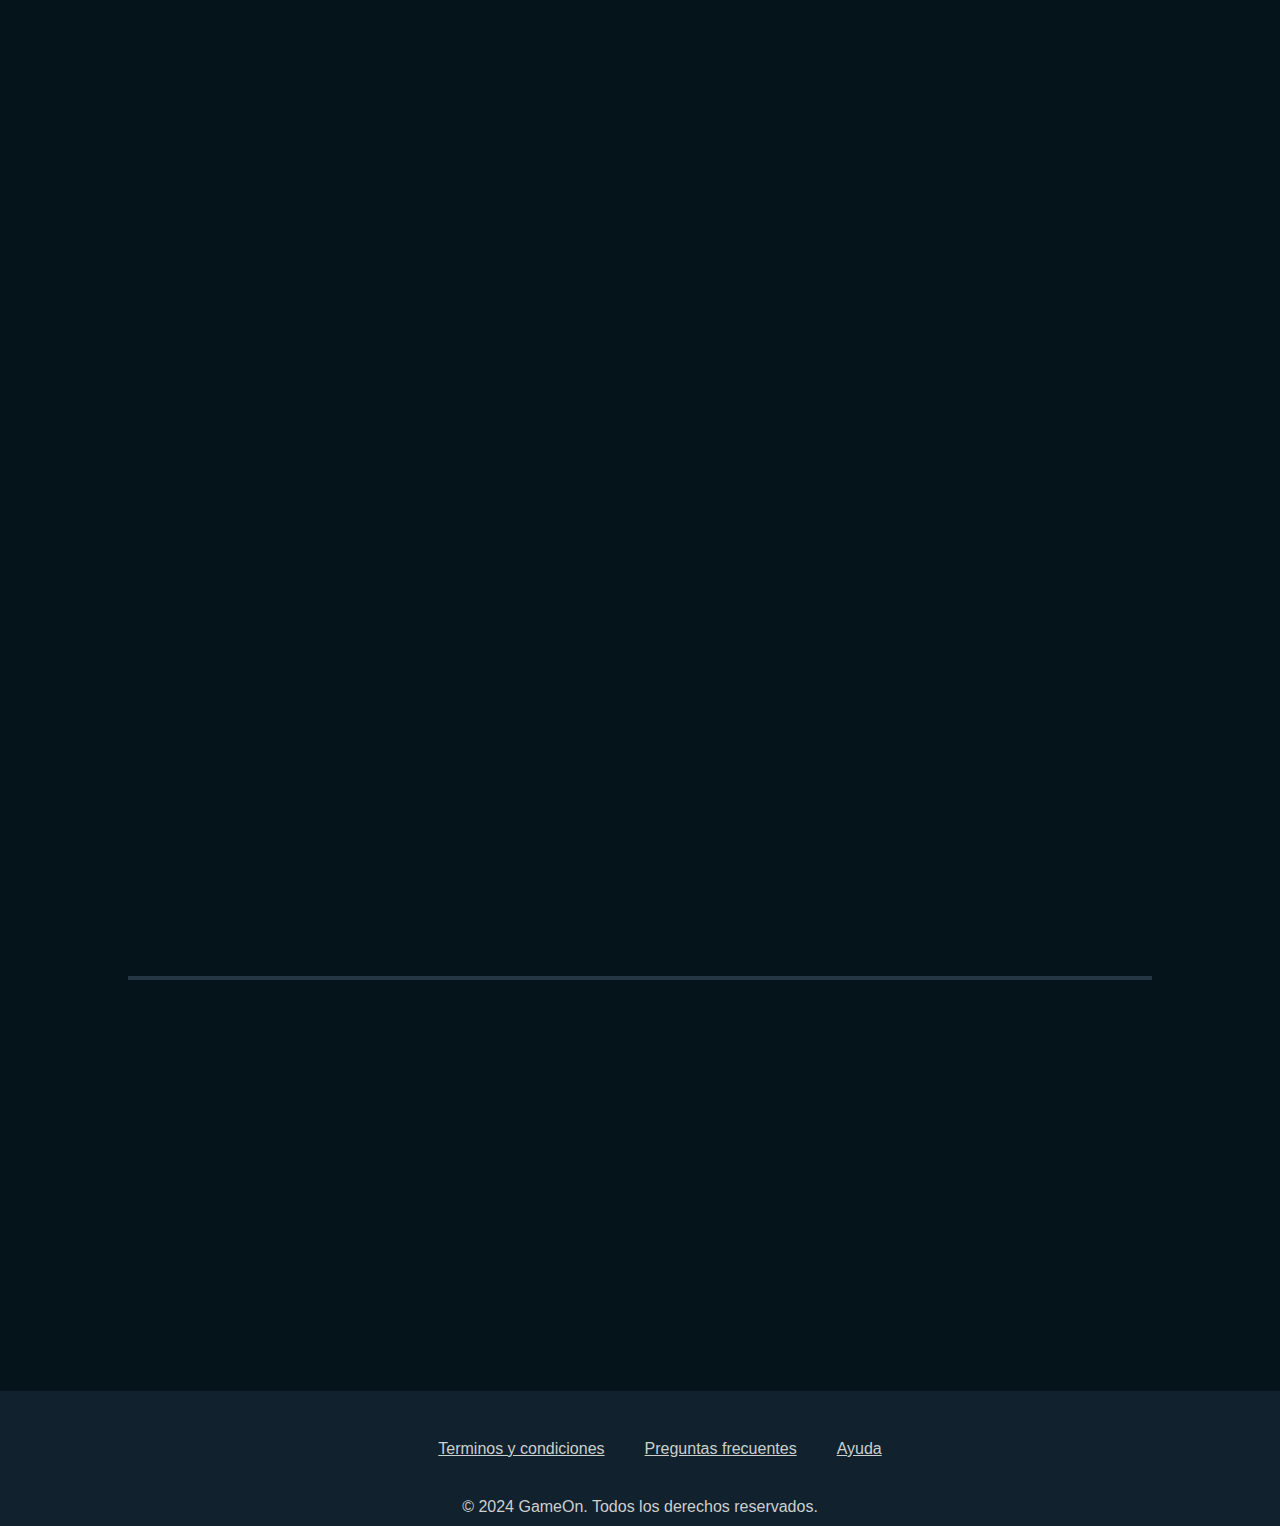
==== commit a1504ae3: "Merge branch 'main' of https://github.com/Alb3rtoGitHub/GameOn" ====
--- a/index.html
+++ b/index.html
@@ -49,132 +49,134 @@
                 <a href="./pages/detalle.html">
                     <div class="juego">
         
-                        <img class="imgTendencia" src="./assets/img/peli_1.jpg" alt="The Beekeeper" loading="lazy">
-        
-                        <div class="tituloPelicula">
-                            <h4>The Beekeeper</h4>
-                        </div>
-        
-                    </div>
-                </a>
-                <a href="./pages/detalle.html">
-                    <div class="pelicula">
-        
-                        <img class="imgTendencia" src="./assets/img/peli_2.jpg" alt="Badland Hunters" loading="lazy">
-        
-                        <div class="tituloPelicula">
-                            <h4>Badland Hunters</h4>
-                        </div>
-        
-                    </div>
-                </a>
-                <a href="./pages/detalle.html">
-                    <div class="pelicula">
-        
-                        <img class="imgTendencia" src="./assets/img/peli_3.jpg" alt="The Marvels" loading="lazy">
-        
-                        <div class="tituloPelicula">
-                            <h4>The Marvels</h4>
-                        </div>
-        
-                    </div>
-                </a>
-                <a href="./pages/detalle.html">
-                    <div class="pelicula">
-        
-                        <img class="imgTendencia" src="./assets/img/peli_4.jpg" alt="Wonka" loading="lazy">
-        
-                        <div class="tituloPelicula">
-                            <h4>Wonka</h4>
-                        </div>
-                    </div>
-        
-                </a>
-                <a href="./pages/detalle.html">
-                    <div class="pelicula">
-        
-                        <img class="imgTendencia" src="./assets/img/peli_5.jpg" alt="Aquaman and the Lost Kingdom"
+                        <img class="imgTendencia" src="./img/juegos/alanwake.jpg" alt="Alan Wake" loading="lazy">
+        
+                        <div class="tituloJuego">
+                            <h4>Alan Wake Remastered</h4>
+                        </div>
+        
+                    </div>
+                </a>
+                <a href="./pages/detalle.html">
+                    <div class="juego">
+        
+                        <img class="imgTendencia" src="./img/juegos/BioShockInfinite.jpg" alt="Bio Shock Infinite"
                             loading="lazy">
         
-                        <div class="tituloPelicula">
-                            <h4>Aquaman and the Lost Kingdom</h4>
-                        </div>
-        
-                    </div>
-                </a>
-                <a href="./pages/detalle.html">
-                    <div class="pelicula">
-        
-                        <img class="imgTendencia" src="./assets/img/peli_6.jpg" alt="Migration" loading="lazy">
-        
-                        <div class="tituloPelicula">
-                            <h4>Migration</h4>
-                        </div>
-        
-                    </div>
-                </a>
-                <a href="./pages/detalle.html">
-                    <div class="pelicula">
-        
-                        <img class="imgTendencia" src="./assets/img/peli_7.jpg" alt="Sixty Minutes" loading="lazy">
-        
-                        <div class="tituloPelicula">
-                            <h4>Sixty Minutes</h4>
-                        </div>
-        
-                    </div>
-                </a>
-                <a href="./pages/detalle.html">
-                    <div class="pelicula">
-        
-                        <img class="imgTendencia" src="./assets/img/peli_8.jpg" alt="Wish" loading="lazy">
-        
-                        <div class="tituloPelicula">
-                            <h4>Wish</h4>
-                        </div>
-        
-                    </div>
-                </a>
-                <a href="./pages/detalle.html">
-                    <div class="pelicula">
-        
-                        <img class="imgTendencia" src="./assets/img/peli_9.jpg" alt="The Masked Saint" loading="lazy">
-        
-                        <div class="tituloPelicula">
-                            <h4>The Masked Saint</h4>
-                        </div>
-        
-                    </div>
-                </a>
-                <a href="./pages/detalle.html">
-                    <div class="pelicula">
-        
-                        <img class="imgTendencia" src="./assets/img/peli_10.jpg" alt="Due Justice" loading="lazy">
-        
-                        <div class="tituloPelicula">
-                            <h4>Due Justice</h4>
-                        </div>
-        
-                    </div>
-                </a>
-                <a href="./pages/detalle.html">
-                    <div class="pelicula">
-        
-                        <img class="imgTendencia" src="./assets/img/peli_11.jpg" alt="Orion and the Darke" loading="lazy">
-        
-                        <div class="tituloPelicula">
-                            <h4>Orion and the Dark</h4>
-                        </div>
-        
-                    </div>
-                </a>
-                <a href="./pages/detalle.html">
-                    <div class="pelicula">
-        
-                        <img class="imgTendencia" src="./assets/img/peli_12.jpg" alt="Genghis Khan" loading="lazy">
-        
-                        <div class="tituloPelicula">
-                            <h4>Genghis Khan</h4>
+                        <div class="tituloJuego">
+                            <h4>Bio Shock Infinite</h4>
+                        </div>
+        
+                    </div>
+                </a>
+                <a href="./pages/detalle.html">
+                    <div class="juego">
+        
+                        <img class="imgTendencia" src="./img/juegos/falloutnewvegas.jpg" alt="Fallout New Vegas" loading="lazy">
+        
+                        <div class="tituloJuego">
+                            <h4>Fallout New Vegas</h4>
+                        </div>
+        
+                    </div>
+                </a>
+                <a href="./pages/detalle.html">
+                    <div class="juego">
+        
+                        <img class="imgTendencia" src="./img/juegos/fallguys.jpg" alt="Fall Guys" loading="lazy">
+        
+                        <div class="tituloJuego">
+                            <h4>Fall Guys</h4>
+                        </div>
+                    </div>
+        
+                </a>
+                <a href="./pages/detalle.html">
+                    <div class="juego">
+        
+                        <img class="imgTendencia" src="./img/juegos/FARCRY.jpg" alt="Farcry" loading="lazy">
+        
+                        <div class="tituloJuego">
+                            <h4>Farcry</h4>
+                        </div>
+        
+                    </div>
+                </a>
+                <a href="./pages/detalle.html">
+                    <div class="juego">
+        
+                        <img class="imgTendencia" src="./img/juegos/fornite.jpg" alt="Fortnite" loading="lazy">
+        
+                        <div class="tituloJuego">
+                            <h4>Fortnite</h4>
+                        </div>
+        
+                    </div>
+                </a>
+                <a href="./pages/detalle.html">
+                    <div class="juego">
+        
+                        <img class="imgTendencia" src="./img/juegos/genshin.jpg" alt="GenShin Impact" loading="lazy">
+        
+                        <div class="tituloJuego">
+                            <h4>GenShin Impact</h4>
+                        </div>
+        
+                    </div>
+                </a>
+                <a href="./pages/detalle.html">
+                    <div class="juego">
+        
+                        <img class="imgTendencia" src="./img/juegos/GTAV.jpg" alt="GTAV" loading="lazy">
+        
+                        <div class="tituloJuego">
+                            <h4>Gran Theft Auto V</h4>
+                        </div>
+        
+                    </div>
+                </a>
+                <a href="./pages/detalle.html">
+                    <div class="juego">
+        
+                        <img class="imgTendencia" src="./img/juegos/INSIDE.jpg" alt="Inside" loading="lazy">
+        
+                        <div class="tituloJuego">
+                            <h4>Inside</h4>
+                        </div>
+        
+                    </div>
+                </a>
+                <a href="./pages/detalle.html">
+                    <div class="juego">
+        
+                        <img class="imgTendencia" src="./img/juegos/RDR2.jpg" alt="Red Dead Redemption II" loading="lazy">
+        
+                        <div class="tituloJuego">
+                            <h4>Red Dead Redemption II</h4>
+                        </div>
+        
+                    </div>
+                </a>
+                <a href="./pages/detalle.html">
+                    <div class="juego">
+        
+                        <img class="imgTendencia" src="./img/juegos/TheLastofUsPartI.jpg" alt="The Last of Us PartI"
+                            loading="lazy">
+        
+                        <div class="tituloJuego">
+                            <h4>The Last of Us<br>Part I</h4>
+                        </div>
+        
+                    </div>
+                </a>
+                <a href="./pages/detalle.html">
+                    <div class="juego">
+        
+                        <img class="imgTendencia" src="./img/juegos/TheWitcher3WildHunt.jpg" alt="The Witcher 3 Wild Hunt"
+                            loading="lazy">
+        
+                        <div class="tituloJuego">
+                            <h4>The Witcher 3 Wild Hunt</h4>
                         </div>
         
                     </div>
@@ -184,45 +186,44 @@
             <button class="boton siguiente">Siguiente</button>
         </section>
         <hr>
-        <section data-aos="fade-up" data-aos-offset="200" data-aos-delay="100" data-aos-duration="2000"
-            class="peliculasAclamadas">
-            <h3 class="tituloSection">Las más aclamadas</h3>
-            <div class="aclamadas">
-                <div class="peliculaItem">
-                    <img class="imgAclamada" src="./assets/img/aclamada_1.jpg" alt="aclamada_1" loading="lazy">
-                </div>
-                <div class="peliculaItem">
-                    <img class="imgAclamada" src="./assets/img/aclamada_2.jpg" alt="aclamada_2" loading="lazy">
-                </div>
-                <div class="peliculaItem">
-                    <img class="imgAclamada" src="./assets/img/aclamada_3.jpg" alt="aclamada_3" loading="lazy">
-                </div>
-                <div class="peliculaItem">
-                    <img class="imgAclamada" src="./assets/img/aclamada_4.jpg" alt="aclamada_4" loading="lazy">
-                </div>
-                <div class="peliculaItem">
-                    <img class="imgAclamada" src="./assets/img/aclamada_5.jpg" alt="aclamada_5" loading="lazy">
-                </div>
-                <div class="peliculaItem">
-                    <img class="imgAclamada" src="./assets/img/aclamada_6.jpg" alt="aclamada_6" loading="lazy">
-                </div>
-                <div class="peliculaItem">
-                    <img class="imgAclamada" src="./assets/img/aclamada_7.jpg" alt="aclamada_7" loading="lazy">
-                </div>
-                <div class="peliculaItem">
-                    <img class="imgAclamada" src="./assets/img/aclamada_8.jpg" alt="aclamada_8" loading="lazy">
-                </div>
-                <div class="peliculaItem">
-                    <img class="imgAclamada" src="./assets/img/aclamada_9.jpg" alt="aclamada_9" loading="lazy">
-                </div>
-                <div class="peliculaItem">
-                    <img class="imgAclamada" src="./assets/img/aclamada_10.jpg" alt="aclamada_10" loading="lazy">
-                </div>
-                <div class="peliculaItem">
-                    <img class="imgAclamada" src="./assets/img/aclamada_11.jpg" alt="aclamada_11" loading="lazy">
-                </div>
-                <div class="peliculaItem">
-                    <img class="imgAclamada" src="./assets/img/aclamada_12.jpg" alt="aclamada_12" loading="lazy">
+        <section data-aos="fade-up" data-aos-offset="200" data-aos-delay="100" data-aos-duration="2000" class="juegosAclamados">
+            <h3 class="tituloSection">Los más jugados</h3>
+            <div class="aclamados">
+                <div class="juegoItem">
+                    <img class="imgAclamado" src="./img/juegos/fornite.jpg" alt="Fortnite" loading="lazy">
+                </div>
+                <div class="juegoItem">
+                    <img class="imgAclamado" src="./img/juegos/FARCRY6.jpg" alt="FARCRY6" loading="lazy">
+                </div>
+                <div class="juegoItem">
+                    <img class="imgAclamado" src="./img/juegos/GTAV.jpg" alt="Grand Theft Auto V" loading="lazy">
+                </div>
+                <div class="juegoItem">
+                    <img class="imgAclamado" src="./img/juegos/BioShock.jpg" alt="BioShock" loading="lazy">
+                </div>
+                <div class="juegoItem">
+                    <img class="imgAclamado" src="./img/juegos/thedivision.jpg" alt="The Division" loading="lazy">
+                </div>
+                <div class="juegoItem">
+                    <img class="imgAclamado" src="./img/juegos/RocketLeague.jpg" alt="Rocket League" loading="lazy">
+                </div>
+                <div class="juegoItem">
+                    <img class="imgAclamado" src="./img/juegos/Borderlands2.jpg" alt="Borderlands 2" loading="lazy">
+                </div>
+                <div class="juegoItem">
+                    <img class="imgAclamado" src="./img/juegos/ARK.jpg" alt="ARK" loading="lazy">
+                </div>
+                <div class="juegoItem">
+                    <img class="imgAclamado" src="./img/juegos/LIMBO.jpg" alt="LIMBO" loading="lazy">
+                </div>
+                <div class="juegoItem">
+                    <img class="imgAclamado" src="./img/juegos/Subnautica.jpg" alt="Subnautica" loading="lazy">
+                </div>
+                <div class="juegoItem">
+                    <img class="imgAclamado" src="./img/juegos/HITMANWorldofAssassination_I.jpg" alt="Hitman" loading="lazy">
+                </div>
+                <div class="juegoItem">
+                    <img class="imgAclamado" src="./img/juegos/skyrim.jpg" alt="Skyrim" loading="lazy">
                 </div>
             </div>
         </section>
--- a/estilos/styles.css
+++ b/estilos/styles.css
@@ -38,13 +38,13 @@
 }
 
 .logo-game-on {
-    width: 15vh;
+    width: 10vh;
 }
 
 .header {
     background-color: #11212D;
     color: #CCD0CF;
-    height: 20vh;
+    height: 15vh;
     position: sticky;
     top: 0;
     z-index: 10;
@@ -100,7 +100,8 @@
                     transition: transform 0.3s, box-shadow 0.3s;
 
                     &:hover {
-                        background-color: #253745;;
+                        background-color: #253745;
+                        ;
                         /* transform: scale(0.95);
                         box-shadow: 0 0 10px rgba(0, 0, blue0, alpha0.4) */
                     }
@@ -114,19 +115,18 @@
 
 @media (max-width: 768px) {
 
-
     .header {
         height: initial;
 
         .navegacion {
-            margin-left: 40px;
-            margin-right: 40px;
+            margin-left: 10px;
+            margin-right: 10px;
             flex-direction: column;
             row-gap: 20px;
 
             .anclaLogo {
-                font-weight: 800;
-                font-size: 1.2rem;
+                /* font-weight: 800;
+                font-size: 1.2rem; */
             }
 
             .ListaNav {
@@ -143,13 +143,13 @@
                 }
             }
         }
-
-    }
-}
+    }
+}
+
 /*ESTILOS PARA MAIN ESCRITORIO*/
 .main {
     .sectionPrincipal {
-        background: linear-gradient(to right top, #0000008a, #0000008a), url(../img/principal.webp);
+        background: linear-gradient(to right top, #0000008a, #0000008a), url(../img/fondo.jpg);
         background-size: cover;
         background-position: center;
         height: 90vh;
@@ -252,7 +252,7 @@
 
             a {
                 text-decoration: none;
-                color: #ffffff;
+                color: #CCD0CF;
 
                 .juego {
                     width: 200px;
@@ -344,7 +344,7 @@
         }
     }
 
-    .peliculasAclamadas {
+    .juegosAclamados {
         width: 80%;
         margin: 0 auto;
         text-align: center;
@@ -357,7 +357,7 @@
             margin-bottom: 40px;
         }
 
-        .aclamadas {
+        .aclamados {
             overflow-x: scroll;
             overflow-y: hidden;
             width: 100%;
@@ -366,7 +366,7 @@
             align-items: flex-start;
             padding: 0px 0px 40px 0px;
 
-            .peliculaItem {
+            .juegoItem {
                 border-radius: 25px;
                 width: 170px;
                 min-width: 170px;
@@ -377,19 +377,121 @@
                 flex-direction: column;
                 justify-content: space-between;
 
-                .imgAclamada {
+                .imgAclamado {
                     border-radius: 5%;
                     width: 95%;
                     height: 95%;
                     object-fit: cover;
                 }
-
-            }
-
-
-        }
-    }
-
+            }
+        }
+    }
+}
+
+/*ESTILOS PARA MAIN MOBILE Y TABLET*/
+@media (max-width: 768px) {
+    .main {
+        .sectionPrincipal {
+            height: 60vh;
+
+            .tituloPrincipal {
+                font-size: 2.5rem;
+            }
+
+            .subtituloPrincipal {
+                font-size: 1.5rem;
+            }
+
+            .botonRegistrarse {
+                padding: 0.8rem 1.5rem;
+                font-size: 1rem;
+            }
+        }
+
+        .buscadorPrincipal {
+            height: 30vh;
+
+            .tituloSection {
+                font-size: 1.6rem;
+            }
+
+            .buscadorPeliculas {
+                .inputBuscador {
+                    font-size: 1rem;
+                    height: 40px;
+                    width: 300px;
+                }
+
+                .botonBuscador {
+                    height: 40px;
+                    padding: 0 15px;
+                    font-size: 1rem;
+                }
+            }
+        }
+
+        .peliculasTendencia {
+            width: 95%;
+
+            .tituloSection {
+                font-size: 2rem;
+            }
+
+            .peliculas {
+                flex-direction: column;
+                justify-content: center;
+                align-items: center;
+
+                a {
+                    width: 100%;
+
+                    .pelicula {
+                        width: 100%;
+                        height: 500px;
+
+                        .tituloPelicula {
+                            h4 {
+                                font-size: 1rem;
+                            }
+                        }
+
+                    }
+                }
+
+                &:hover {
+                    box-shadow: initial;
+                    transform: scale(0.9);
+
+                }
+
+            }
+
+            .boton {
+                padding: 0.8rem 0.8rem;
+                font-size: 0.8rem;
+            }
+        }
+
+        .peliculasAclamadas {
+            .tituloSection {
+                font-size: 2rem;
+            }
+
+            .aclamadas {
+                .peliculaItem {
+                    width: 150px;
+                    min-width: 150px;
+                    font-size: 15px;
+                    margin-left: 20px;
+
+                    .imgAclamada {
+                        width: 90%;
+                        height: 90%;
+                    }
+                }
+            }
+        }
+    }
 }
 
 hr {
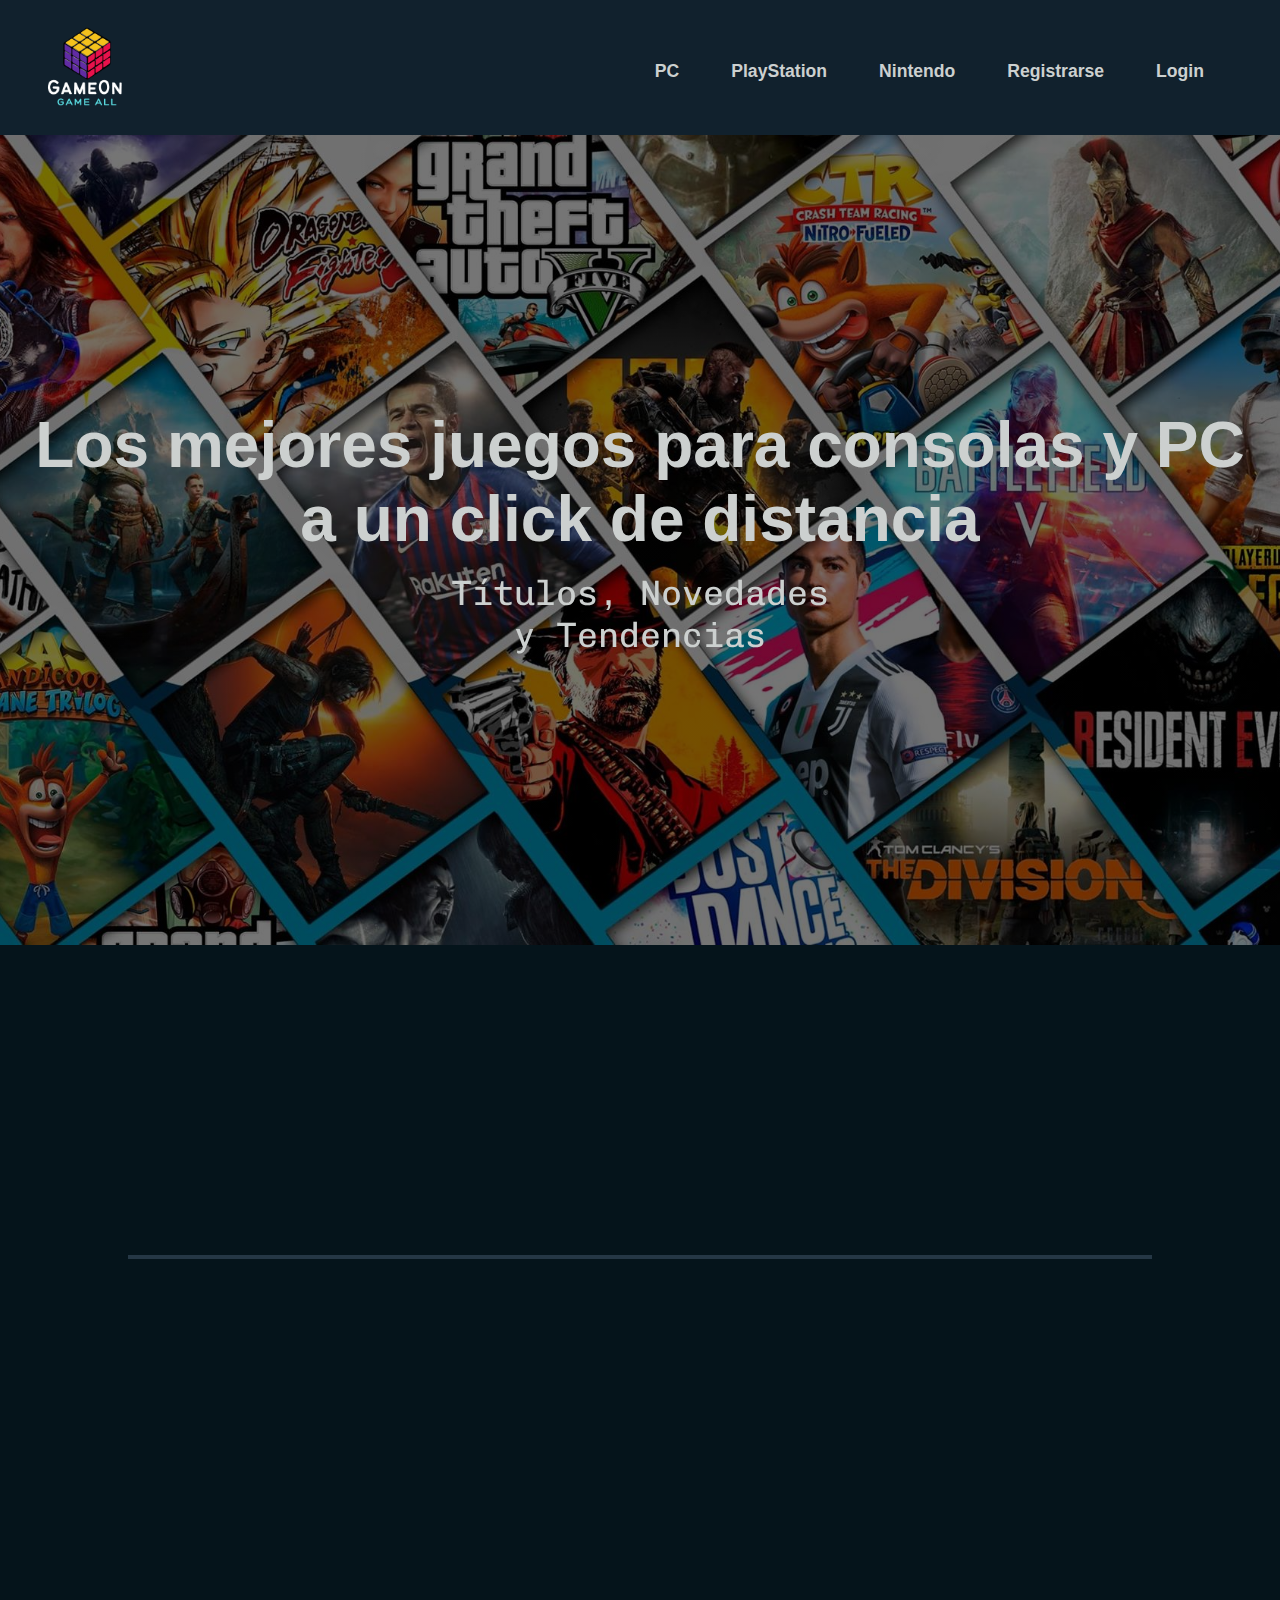
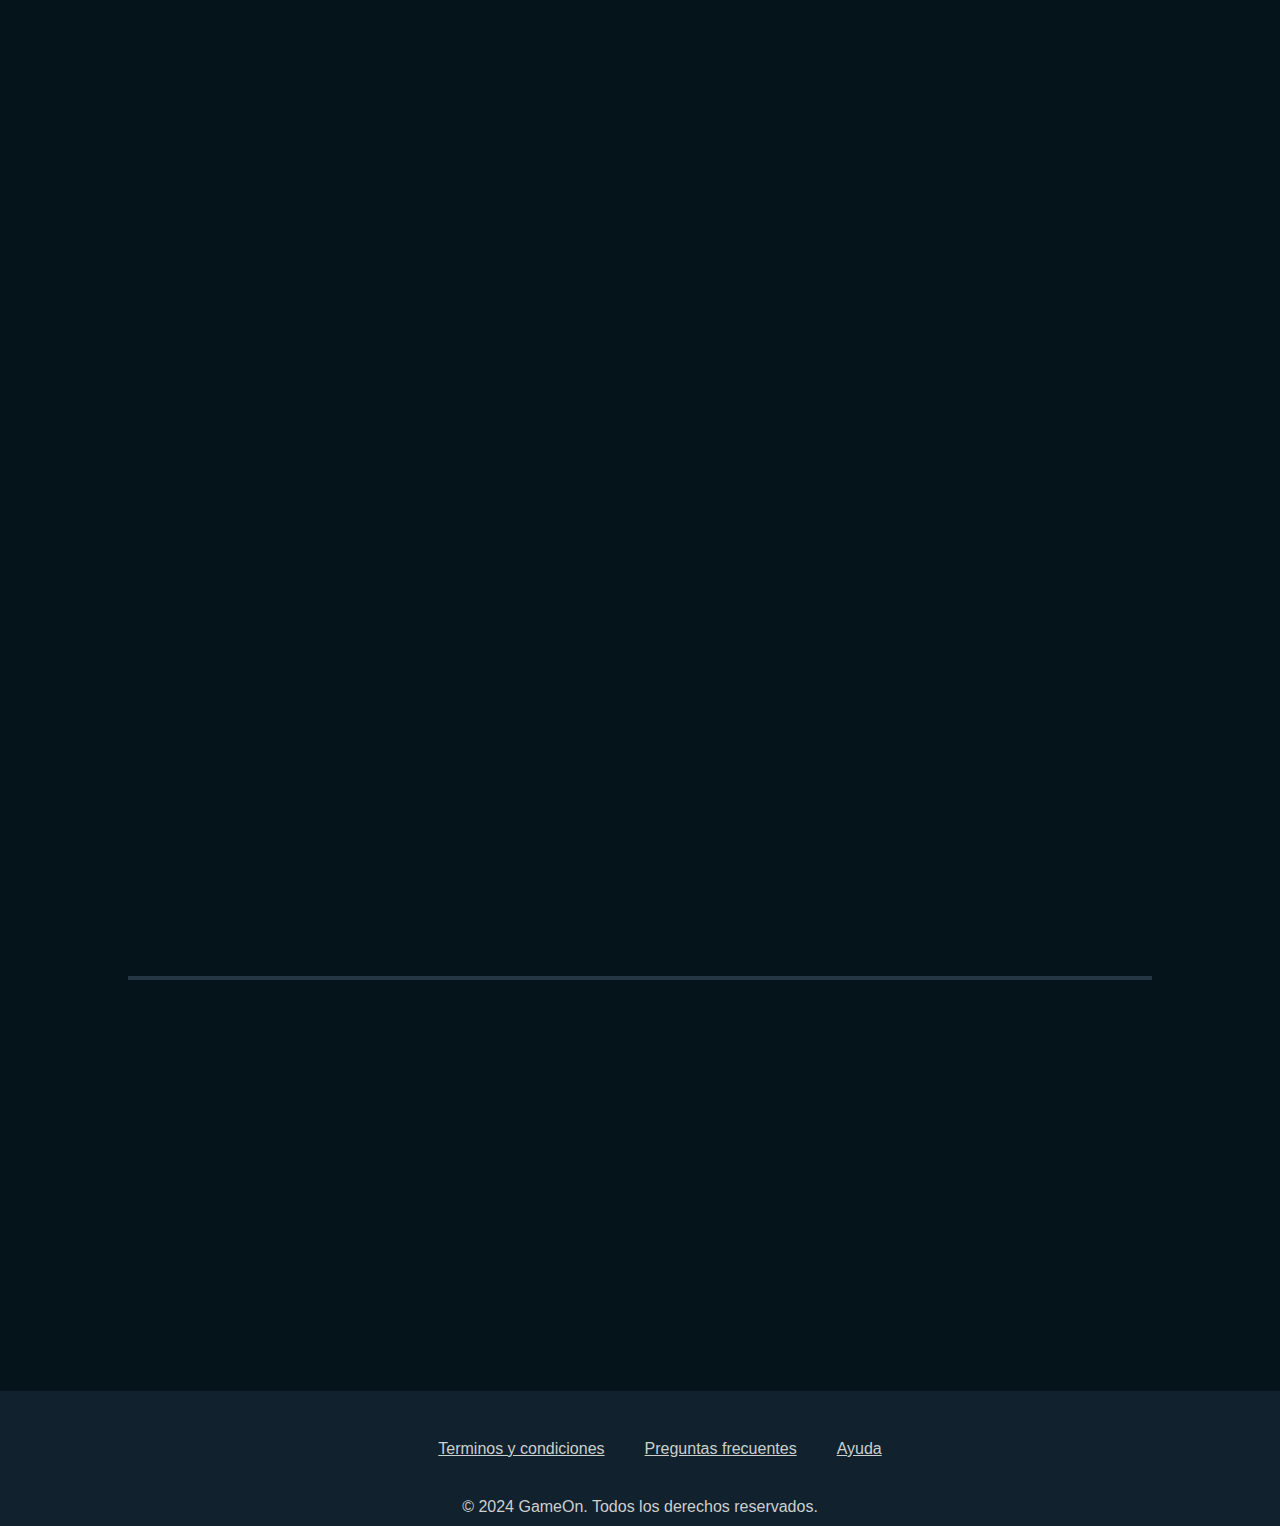
==== commit 5e84a734: "Terminada la pagina de inicio y registro" ====
--- a/index.html
+++ b/index.html
@@ -10,7 +10,7 @@
         href="https://fonts.googleapis.com/css2?family=Andika&amp;family=Bangers&amp;family=Chivo+Mono&amp;family=Hanalei+Fill&amp;family=Indie+Flower&amp;family=Lobster&amp;family=Oswald&amp;family=Pathway+Gothic+One&amp;family=Press+Start+2P&amp;family=Prosto+One&amp;family=Share+Tech+Mono&amp;family=Titan+One&amp;family=Work+Sans&amp;family=Archivo+Black&amp;family=Bakbak+One&amp;family=Russo+One&amp;family=Gasoek+One&amp;family=Anek+Gurmukhi&amp;display=swap"
         rel="stylesheet">
     <link rel="stylesheet" href="./estilos/styles.css">
-    <link rel="shortcut icon" href="./Gameon.png" type="image/x-icon">
+    <link rel="shortcut icon" href="./img/Gameon.png" type="image/x-icon">
 </head>
 
 <body>
@@ -23,15 +23,15 @@
                 <li class="listaItem"><a href="#" class="linkNav">PC</a></li>
                 <li class="listaItem"><a href="#" class="linkNav">PlayStation</a></li>
                 <li class="listaItem"><a href="#" class="linkNav">Nintendo</a></li>
-                <li class="listaItem"><a href="#" class="linkNav ">Registrarse</a></li>
-                <li class="listaItem"><a href="#" class="linkNav login ">Login</a></li>
+                <li class="listaItem"><a href="pages/registro.html" class="linkNav ">Registrarse</a></li>
+                <li class="listaItem"><a href="pages/inicio.html" class="linkNav login ">Login</a></li>
             </ul>
         </nav>
     </header>
     <main id="main" class="main">
         <section data-aos="flip-up" data-aos-duration="900" class="sectionPrincipal">
-            <h1 class="tituloPrincipal">Los mejores juegos para Consolas y PC<br> a un click de distancia</h1>
-            <h2 class="subtituloPrincipal">Títulos y Novedades<br>Tendencias</h2>
+            <h1 class="tituloPrincipal">Los mejores juegos para consolas y PC<br> a un click de distancia</h1>
+            <h2 class="subtituloPrincipal">Títulos, Novedades<br> y Tendencias</h2>
         </section>
         <section data-aos="fade-right" data-aos-offset="300" data-aos-delay="50" data-aos-duration="1000"
             class="buscadorPrincipal">
--- a/estilos/styles.css
+++ b/estilos/styles.css
@@ -539,3 +539,39 @@
     padding-inline-start: 40px;
     unicode-bidi: isolate;
 }
+
+.detalles{
+    display: flex;
+}
+
+.detalles-titulo { 
+    font-size: 80px;
+    font-weight: bold;
+    display: flex;
+    justify-content: center;
+    align-items: center;
+    padding: 20px;
+}
+
+.detalles-sinopsis {
+    border-radius: 5px;
+    padding: 20px;
+}
+
+.sinopsis-titulo {
+    font-size: 24px;
+    margin-bottom: 10px;
+}
+
+.sinopsis-texto {
+    font-size: 16px;
+    line-height: 1.6;
+}
+
+.sinopsis-texto article {
+    margin-top: 10px;
+}
+
+.sinopsis-texto article p {
+    margin-bottom: 15px;
+}
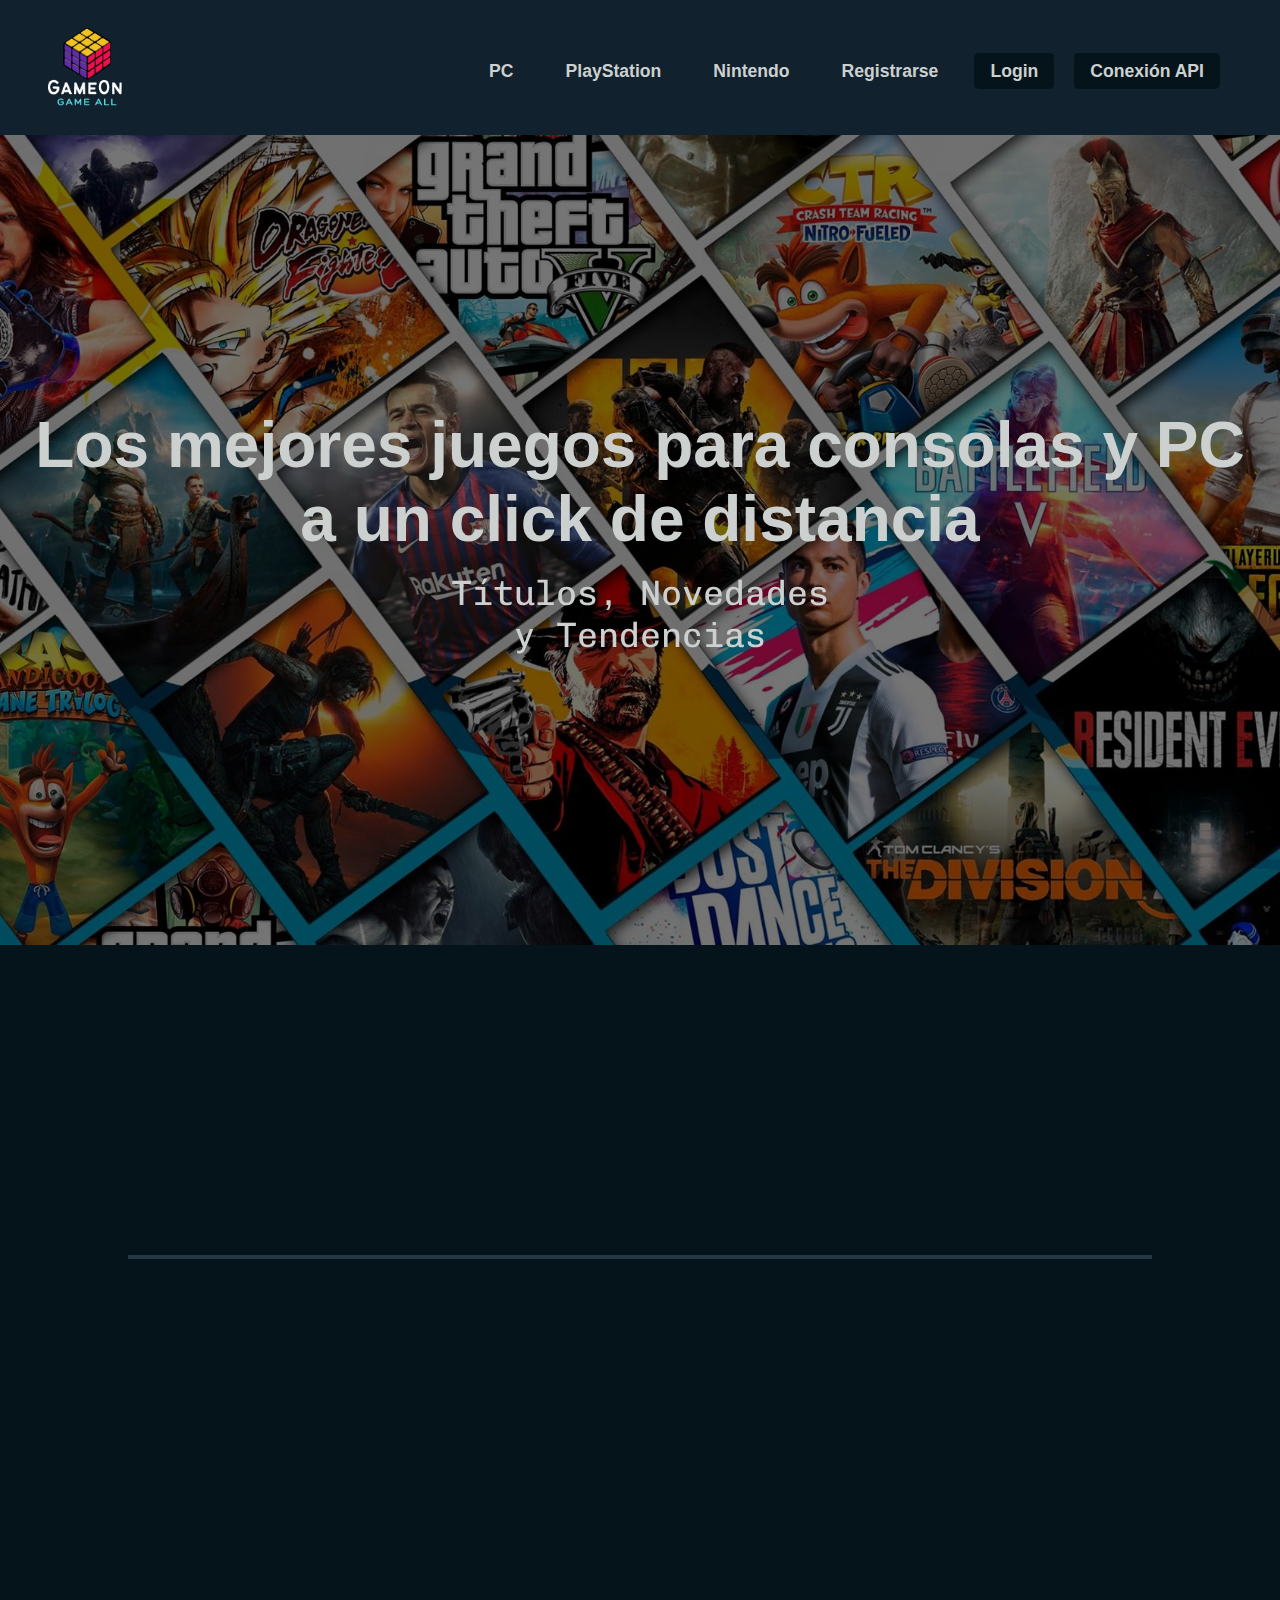
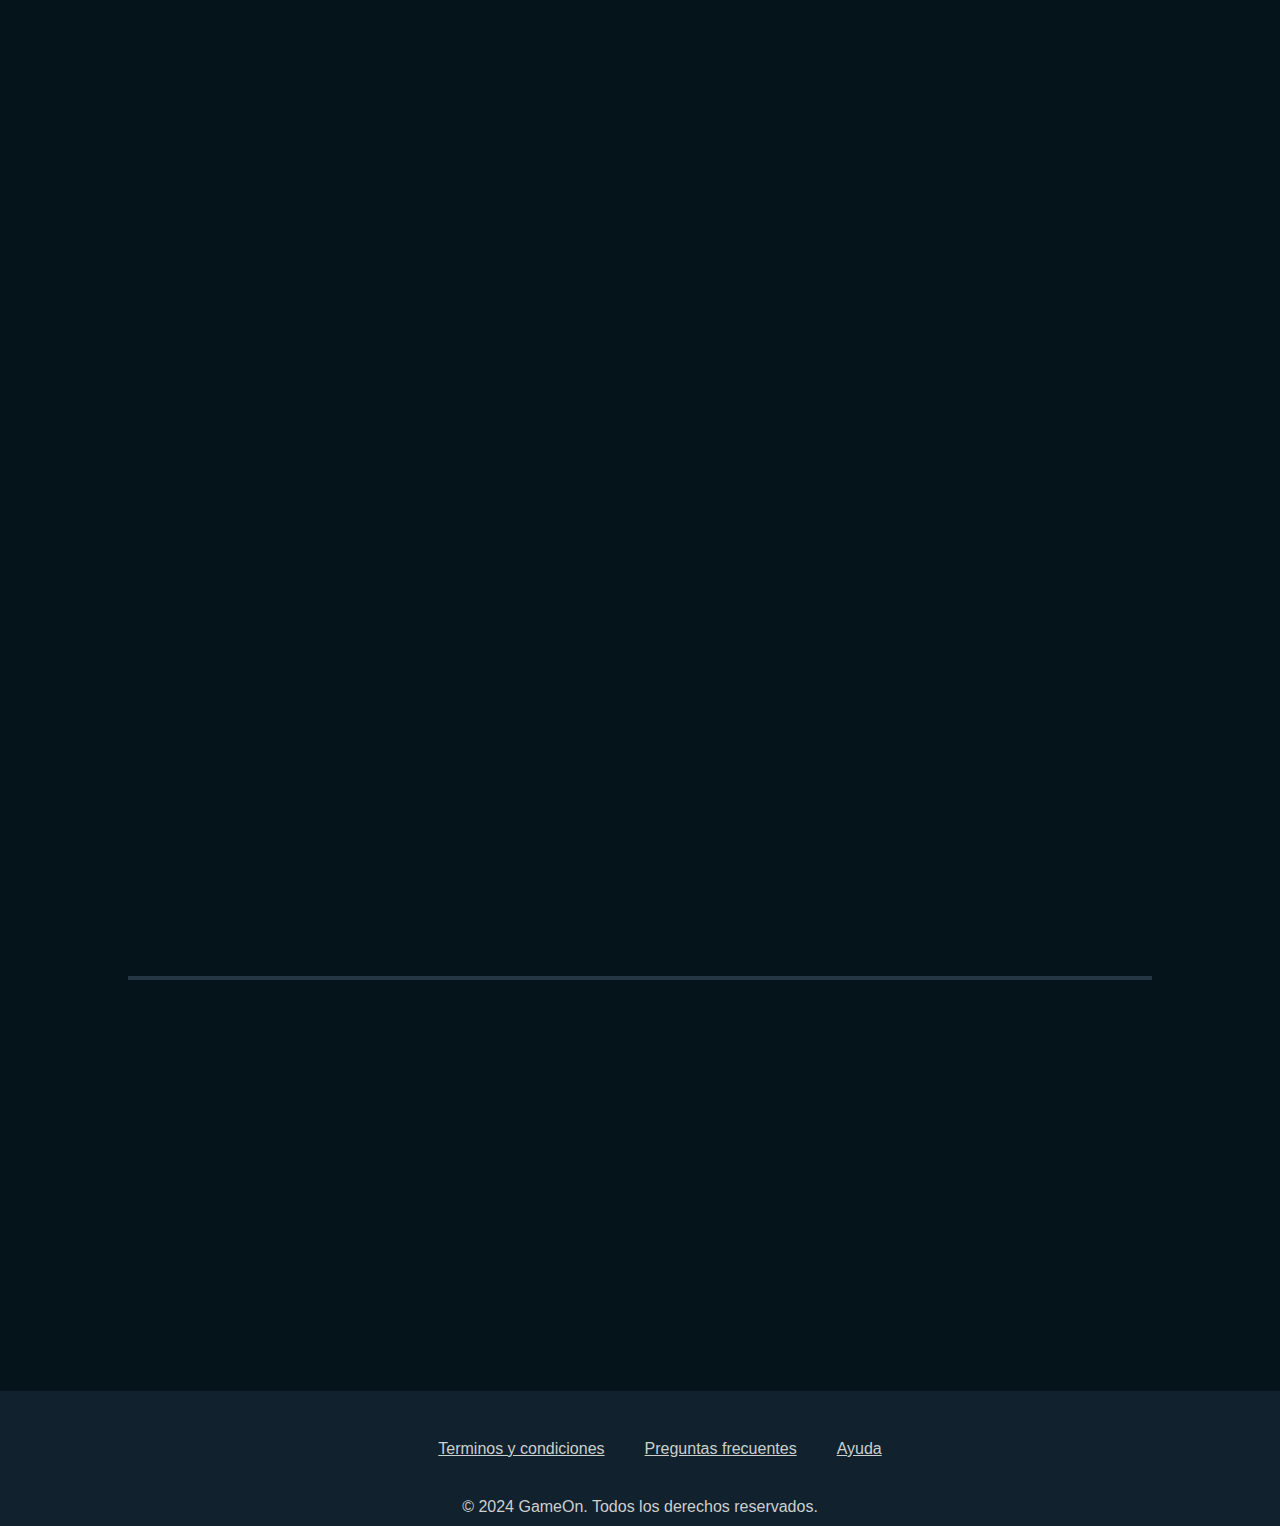
==== commit e8b38f9e: "Control de Login y API" ====
--- a/index.html
+++ b/index.html
@@ -25,6 +25,7 @@
                 <li class="listaItem"><a href="#" class="linkNav">Nintendo</a></li>
                 <li class="listaItem"><a href="pages/registro.html" class="linkNav ">Registrarse</a></li>
                 <li class="listaItem"><a href="pages/inicio.html" class="linkNav login ">Login</a></li>
+                <li class="listaItem"><a href="pages/conexionAPI.html" class="linkNav api">Conexión API</a></li>
             </ul>
         </nav>
     </header>
--- a/estilos/styles.css
+++ b/estilos/styles.css
@@ -91,7 +91,7 @@
                 }
 
                 /* botón Login */
-                .linkNav.Login {
+                .linkNav.login {
                     background-color: #05141B;
                     color: #CCD0CF;
                     border-radius: 5px;
@@ -101,9 +101,26 @@
 
                     &:hover {
                         background-color: #253745;
-                        ;
+
                         /* transform: scale(0.95);
                         box-shadow: 0 0 10px rgba(0, 0, blue0, alpha0.4) */
+                    }
+                }
+
+                /* botón Conexión API*/
+                .linkNav.api {
+                    background-color: #05141B;
+                    color: #CCD0CF;
+                    border-radius: 5px;
+
+                    /* Agregar efecto de botón presionado */
+                    transition: transform 0.3s, box-shadow 0.3s;
+
+                    &:hover {
+                        background-color: #253745;
+
+                        /* transform: scale(0.95);
+                                        box-shadow: 0 0 10px rgba(0, 0, blue0, alpha0.4) */
                     }
                 }
             }
@@ -123,11 +140,6 @@
             margin-right: 10px;
             flex-direction: column;
             row-gap: 20px;
-
-            .anclaLogo {
-                /* font-weight: 800;
-                font-size: 1.2rem; */
-            }
 
             .ListaNav {
                 padding: initial;
@@ -511,22 +523,22 @@
     flex-direction: column;
 }
 
-.footer-nav{
+.footer-nav {
     display: flex;
     justify-content: space-between;
     align-items: center;
     margin-left: 40px;
     margin-right: 40px;
-    padding: 1.5rem 0 ;
-}
-
-.footer-nav-list{
+    padding: 1.5rem 0;
+}
+
+.footer-nav-list {
     list-style: none;
     display: flex;
     align-items: center;
 }
 
-.footer-nav-list-item{
+.footer-nav-list-item {
     display: list-item;
     text-align: -webkit-match-parent;
     unicode-bidi: isolate;
@@ -540,17 +552,31 @@
     unicode-bidi: isolate;
 }
 
-.detalles{
+.detalles {
     display: flex;
-}
-
-.detalles-titulo { 
+    padding: 0px 130px 130px 130px;
+    justify-content: center;
+}
+
+.detalles-trailer {
+    width: 50%;
+    display: flex;
+    justify-content: center;
+    align-items: center;
+}
+
+.detalles-trailer iframe {
+    width: 800px;
+    height: 450px;
+}
+
+.detalles-titulo {
     font-size: 80px;
     font-weight: bold;
     display: flex;
     justify-content: center;
     align-items: center;
-    padding: 20px;
+    padding-top: 20px;
 }
 
 .detalles-sinopsis {
@@ -574,4 +600,4 @@
 
 .sinopsis-texto article p {
     margin-bottom: 15px;
-}
+}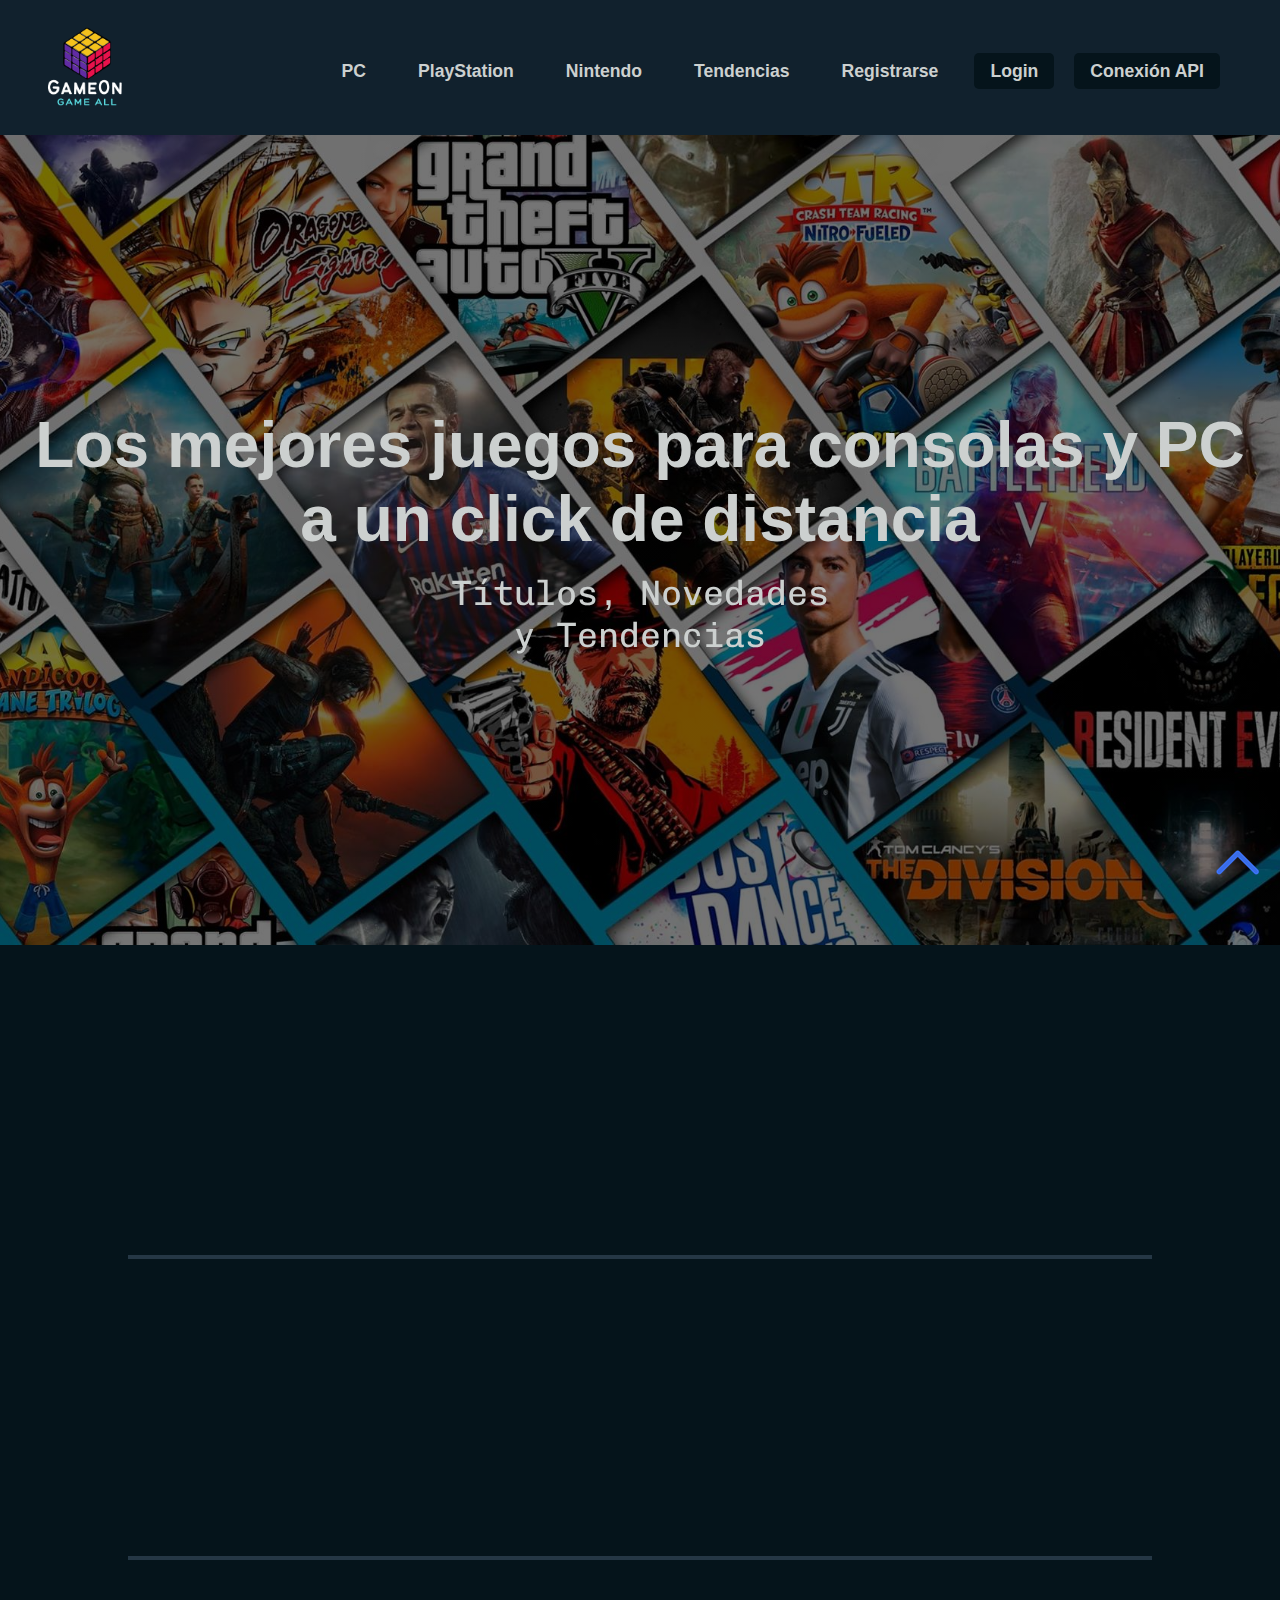
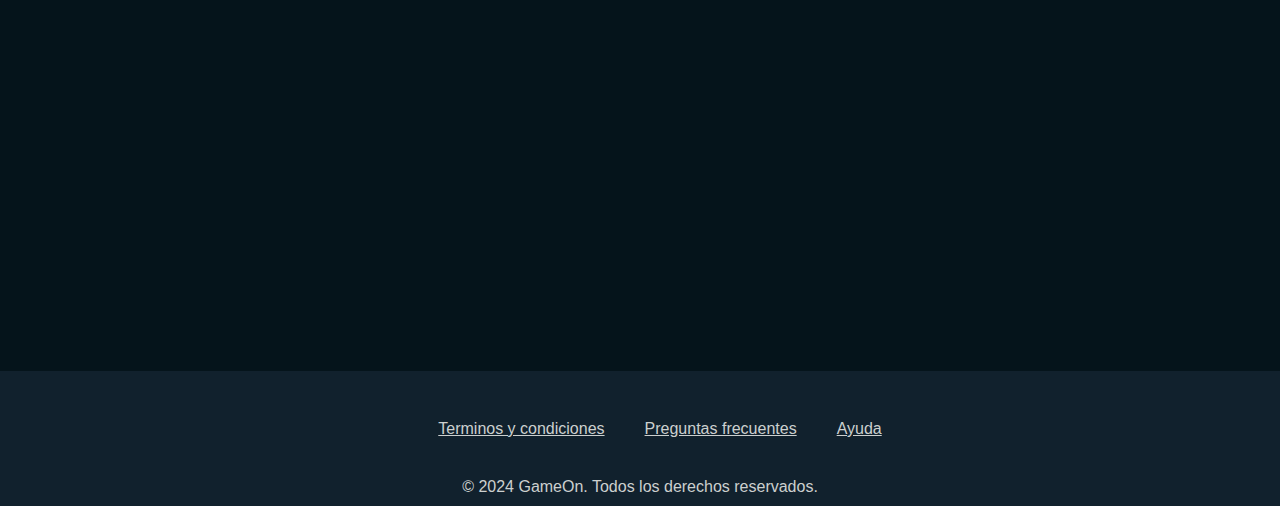
==== commit f1be8a63: "Carga juegos en tendencia desde API, mejora en conexionAPI.js" ====
--- a/index.html
+++ b/index.html
@@ -23,6 +23,7 @@
                 <li class="listaItem"><a href="#" class="linkNav">PC</a></li>
                 <li class="listaItem"><a href="#" class="linkNav">PlayStation</a></li>
                 <li class="listaItem"><a href="#" class="linkNav">Nintendo</a></li>
+                <li class="listaItem"><a href="#tendencias" class="linkNav">Tendencias</a></li>
                 <li class="listaItem"><a href="pages/registro.html" class="linkNav ">Registrarse</a></li>
                 <li class="listaItem"><a href="pages/inicio.html" class="linkNav login ">Login</a></li>
                 <li class="listaItem"><a href="pages/conexionAPI.html" class="linkNav api">Conexión API</a></li>
@@ -47,141 +48,7 @@
             class="juegosTendencia">
             <h3 class="tituloSection">Juegos en Tendencia</h3>
             <div class="juegos">
-                <a href="./pages/detalle.html">
-                    <div class="juego">
-        
-                        <img class="imgTendencia" src="./img/juegos/alanwake.jpg" alt="Alan Wake" loading="lazy">
-        
-                        <div class="tituloJuego">
-                            <h4>Alan Wake Remastered</h4>
-                        </div>
-        
-                    </div>
-                </a>
-                <a href="./pages/detalle.html">
-                    <div class="juego">
-        
-                        <img class="imgTendencia" src="./img/juegos/BioShockInfinite.jpg" alt="Bio Shock Infinite"
-                            loading="lazy">
-        
-                        <div class="tituloJuego">
-                            <h4>Bio Shock Infinite</h4>
-                        </div>
-        
-                    </div>
-                </a>
-                <a href="./pages/detalle.html">
-                    <div class="juego">
-        
-                        <img class="imgTendencia" src="./img/juegos/falloutnewvegas.jpg" alt="Fallout New Vegas" loading="lazy">
-        
-                        <div class="tituloJuego">
-                            <h4>Fallout New Vegas</h4>
-                        </div>
-        
-                    </div>
-                </a>
-                <a href="./pages/detalle.html">
-                    <div class="juego">
-        
-                        <img class="imgTendencia" src="./img/juegos/fallguys.jpg" alt="Fall Guys" loading="lazy">
-        
-                        <div class="tituloJuego">
-                            <h4>Fall Guys</h4>
-                        </div>
-                    </div>
-        
-                </a>
-                <a href="./pages/detalle.html">
-                    <div class="juego">
-        
-                        <img class="imgTendencia" src="./img/juegos/FARCRY.jpg" alt="Farcry" loading="lazy">
-        
-                        <div class="tituloJuego">
-                            <h4>Farcry</h4>
-                        </div>
-        
-                    </div>
-                </a>
-                <a href="./pages/detalle.html">
-                    <div class="juego">
-        
-                        <img class="imgTendencia" src="./img/juegos/fornite.jpg" alt="Fortnite" loading="lazy">
-        
-                        <div class="tituloJuego">
-                            <h4>Fortnite</h4>
-                        </div>
-        
-                    </div>
-                </a>
-                <a href="./pages/detalle.html">
-                    <div class="juego">
-        
-                        <img class="imgTendencia" src="./img/juegos/genshin.jpg" alt="GenShin Impact" loading="lazy">
-        
-                        <div class="tituloJuego">
-                            <h4>GenShin Impact</h4>
-                        </div>
-        
-                    </div>
-                </a>
-                <a href="./pages/detalle.html">
-                    <div class="juego">
-        
-                        <img class="imgTendencia" src="./img/juegos/GTAV.jpg" alt="GTAV" loading="lazy">
-        
-                        <div class="tituloJuego">
-                            <h4>Gran Theft Auto V</h4>
-                        </div>
-        
-                    </div>
-                </a>
-                <a href="./pages/detalle.html">
-                    <div class="juego">
-        
-                        <img class="imgTendencia" src="./img/juegos/INSIDE.jpg" alt="Inside" loading="lazy">
-        
-                        <div class="tituloJuego">
-                            <h4>Inside</h4>
-                        </div>
-        
-                    </div>
-                </a>
-                <a href="./pages/detalle.html">
-                    <div class="juego">
-        
-                        <img class="imgTendencia" src="./img/juegos/RDR2.jpg" alt="Red Dead Redemption II" loading="lazy">
-        
-                        <div class="tituloJuego">
-                            <h4>Red Dead Redemption II</h4>
-                        </div>
-        
-                    </div>
-                </a>
-                <a href="./pages/detalle.html">
-                    <div class="juego">
-        
-                        <img class="imgTendencia" src="./img/juegos/TheLastofUsPartI.jpg" alt="The Last of Us PartI"
-                            loading="lazy">
-        
-                        <div class="tituloJuego">
-                            <h4>The Last of Us<br>Part I</h4>
-                        </div>
-        
-                    </div>
-                </a>
-                <a href="./pages/detalle.html">
-                    <div class="juego">
-        
-                        <img class="imgTendencia" src="./img/juegos/TheWitcher3WildHunt.jpg" alt="The Witcher 3 Wild Hunt"
-                            loading="lazy">
-        
-                        <div class="tituloJuego">
-                            <h4>The Witcher 3 Wild Hunt</h4>
-                        </div>
-        
-                    </div>
-                </a>
+                <!-- dibujar aca por JS tendencias.js -->
             </div>
             <button class="boton anterior">Anterior</button>
             <button class="boton siguiente">Siguiente</button>
@@ -239,11 +106,15 @@
             </ul>
         </nav>
         <p>&copy; 2024 GameOn. Todos los derechos reservados.</p>
+        <a href="#main" class="flechaArriba">
+            <img src="./img/flecha-hacia-arriba.png" alt="ir arriba flecha">
+        </a>
     </footer>
     <script src="https://unpkg.com/aos@next/dist/aos.js"></script>
     <script>
         AOS.init();
     </script>
+    <script src="/js/tendencias.js"></script>
 </body>
 
 </html>
--- a/estilos/styles.css
+++ b/estilos/styles.css
@@ -267,8 +267,8 @@
                 color: #CCD0CF;
 
                 .juego {
-                    width: 200px;
-                    height: 300px;
+                    width: 300px;
+                    height: 170px;
                     position: relative;
                     overflow: hidden;
                     border-radius: 10px;
@@ -303,7 +303,7 @@
                     }
 
                     &:hover {
-                        box-shadow: 0 0 30px #9f3648cd;
+                        box-shadow: 0 0 30px #11212D;
                         transform: scale(1.1);
 
                     }
@@ -321,7 +321,7 @@
                         width: 100%;
                         height: 100%;
                         border-radius: 10px;
-                        background-color: #9f3648;
+                        background-color: #11212D;
                         /* Color azul transparente */
                         z-index: 1;
                         /* Para asegurarse de que esté sobre la imagen */
@@ -427,7 +427,7 @@
                 font-size: 1.6rem;
             }
 
-            .buscadorPeliculas {
+            .buscadorJuegos {
                 .inputBuscador {
                     font-size: 1rem;
                     height: 40px;
@@ -442,14 +442,14 @@
             }
         }
 
-        .peliculasTendencia {
+        .juegosTendencia {
             width: 95%;
 
             .tituloSection {
                 font-size: 2rem;
             }
 
-            .peliculas {
+            .juegos {
                 flex-direction: column;
                 justify-content: center;
                 align-items: center;
@@ -484,12 +484,12 @@
             }
         }
 
-        .peliculasAclamadas {
+        .juegosAclamados {
             .tituloSection {
                 font-size: 2rem;
             }
 
-            .aclamadas {
+            .aclamados {
                 .peliculaItem {
                     width: 150px;
                     min-width: 150px;
@@ -521,6 +521,14 @@
     justify-content: center;
     align-items: center;
     flex-direction: column;
+    
+    .flechaArriba {
+            position: fixed;
+            bottom: 20px;
+            right: 20px;
+            color: white;
+            cursor: pointer;
+        }
 }
 
 .footer-nav {
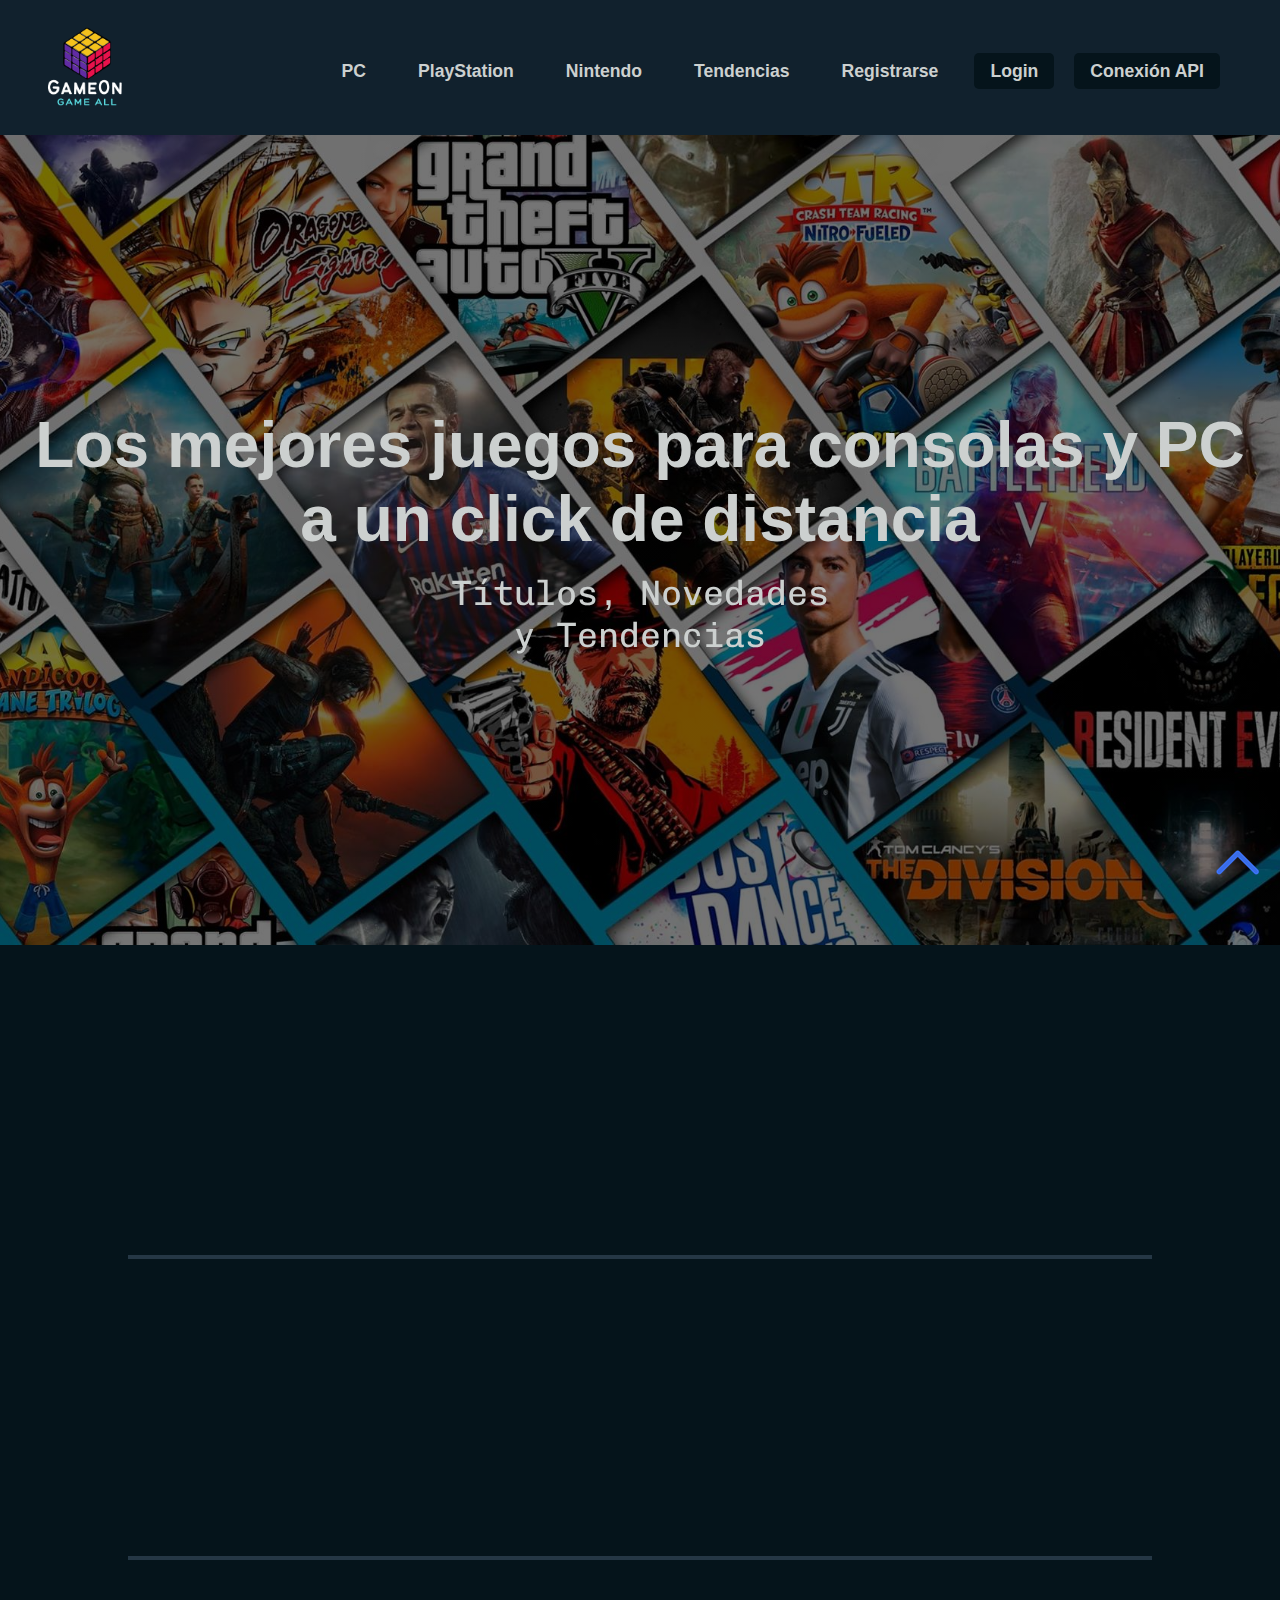
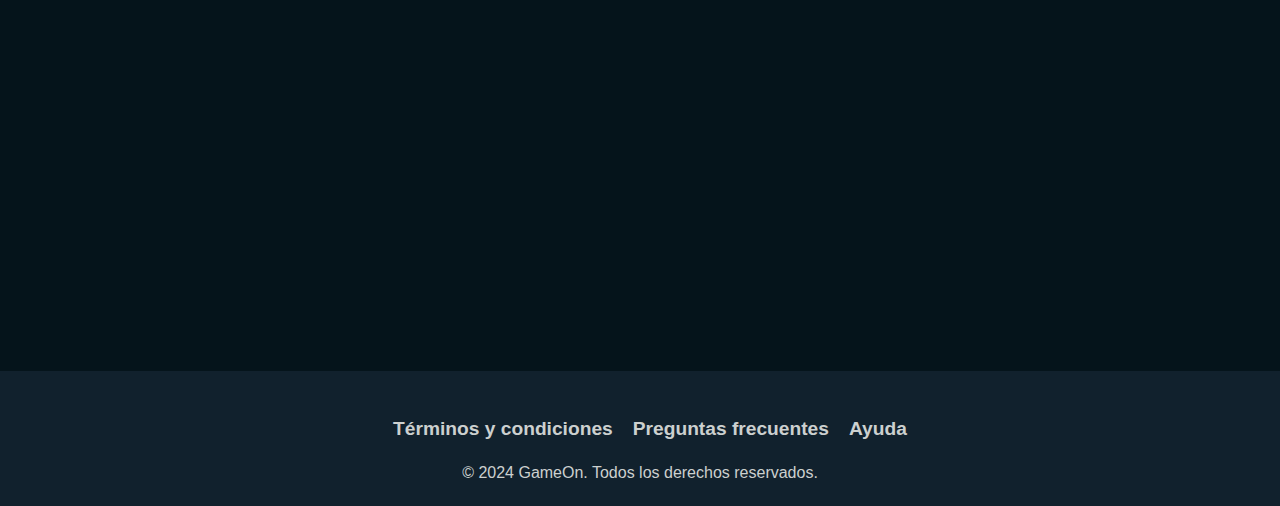
==== commit a1ca5296: "Mejora Responsive y limpiezas" ====
--- a/index.html
+++ b/index.html
@@ -26,7 +26,7 @@
                 <li class="listaItem"><a href="#tendencias" class="linkNav">Tendencias</a></li>
                 <li class="listaItem"><a href="pages/registro.html" class="linkNav ">Registrarse</a></li>
                 <li class="listaItem"><a href="pages/inicio.html" class="linkNav login ">Login</a></li>
-                <li class="listaItem"><a href="pages/conexionAPI.html" class="linkNav api">Conexión API</a></li>
+                <li class="listaItem"><a href="pages/conexionAPI.html" class="linkNav login">Conexión API</a></li>
             </ul>
         </nav>
     </header>
@@ -97,10 +97,10 @@
         </section>
 
     </main>
-    <footer>
+    <footer class="footer">
         <nav class="footer-nav">
             <ul class="footer-nav-list">
-                <li class="footer-nav-list-item"><a href="#" class="footer-nav-list-link">Terminos y condiciones</a></li>
+                <li class="footer-nav-list-item"><a href="#" class="footer-nav-list-link">Términos y condiciones</a></li>
                 <li class="footer-nav-list-item"><a href="#" class="footer-nav-list-link">Preguntas frecuentes</a></li>
                 <li class="footer-nav-list-item"><a href="#" class="footer-nav-list-link">Ayuda</a></li>
             </ul>
--- a/estilos/styles.css
+++ b/estilos/styles.css
@@ -106,29 +106,39 @@
                         box-shadow: 0 0 10px rgba(0, 0, blue0, alpha0.4) */
                     }
                 }
-
-                /* botón Conexión API*/
-                .linkNav.api {
-                    background-color: #05141B;
-                    color: #CCD0CF;
-                    border-radius: 5px;
-
-                    /* Agregar efecto de botón presionado */
-                    transition: transform 0.3s, box-shadow 0.3s;
-
-                    &:hover {
-                        background-color: #253745;
-
-                        /* transform: scale(0.95);
-                                        box-shadow: 0 0 10px rgba(0, 0, blue0, alpha0.4) */
-                    }
-                }
             }
         }
     }
 }
 
 /* ESTILOS PARA TABLET Y HEADER MOBILE*/
+
+@media (max-width: 1080px) {
+
+    .header {
+        height: initial;
+
+        .navegacion {
+
+            .listaNav {
+                padding: initial;
+                display: flex;
+                flex-wrap: wrap;
+                justify-content:space-around;
+                gap: 15px;
+
+                .listaItem {
+                    .linkNav {
+                        font-weight: 600;
+                        margin-right: initial;
+                        font-size: 1rem;
+                    }
+                }
+            }
+        }
+    }
+}
+
 
 @media (max-width: 768px) {
 
@@ -141,8 +151,10 @@
             flex-direction: column;
             row-gap: 20px;
 
-            .ListaNav {
+            .listaNav {
                 padding: initial;
+                display: flex;
+                flex-direction: column;
 
                 .listaItem {
                     .linkNav {
@@ -241,7 +253,6 @@
                 }
             }
         }
-
     }
 
     .juegosTendencia {
@@ -328,7 +339,6 @@
                     }
                 }
             }
-
         }
 
         .boton {
@@ -401,6 +411,7 @@
 }
 
 /*ESTILOS PARA MAIN MOBILE Y TABLET*/
+
 @media (max-width: 768px) {
     .main {
         .sectionPrincipal {
@@ -457,11 +468,11 @@
                 a {
                     width: 100%;
 
-                    .pelicula {
+                    .juego {
                         width: 100%;
                         height: 500px;
 
-                        .tituloPelicula {
+                        .tituloJuego {
                             h4 {
                                 font-size: 1rem;
                             }
@@ -490,7 +501,7 @@
             }
 
             .aclamados {
-                .peliculaItem {
+                .juegoItem {
                     width: 150px;
                     min-width: 150px;
                     font-size: 15px;
@@ -513,7 +524,7 @@
     margin-top: 40px;
 }
 
-footer {
+.footer {
     background-color: #11212D;
     color: #CCD0CF;
     height: 15vh;
@@ -521,43 +532,66 @@
     justify-content: center;
     align-items: center;
     flex-direction: column;
-    
+
+    .footer-nav {
+        display: flex;
+        justify-content: space-between;
+        align-items: center;
+        margin-left: 40px;
+        margin-right: 40px;
+        padding: 1.5rem 0;
+    }
+
+    .footer-nav-list {
+        list-style: none;
+        display: flex;
+        align-items: center;
+
+        .footer-nav-list-item {
+            margin-left: 20px;
+
+            .footer-nav-list-link {
+                text-decoration: none;
+                color: #CCD0CF;
+                font-weight: 700;
+                font-size: 1.2rem;
+
+            }
+        }
+    }
+
     .flechaArriba {
-            position: fixed;
-            bottom: 20px;
-            right: 20px;
-            color: white;
-            cursor: pointer;
-        }
-}
-
-.footer-nav {
-    display: flex;
-    justify-content: space-between;
-    align-items: center;
-    margin-left: 40px;
-    margin-right: 40px;
-    padding: 1.5rem 0;
-}
-
-.footer-nav-list {
-    list-style: none;
-    display: flex;
-    align-items: center;
-}
-
-.footer-nav-list-item {
-    display: list-item;
-    text-align: -webkit-match-parent;
-    unicode-bidi: isolate;
-    display: block;
-    list-style-type: disc;
-    margin-block-start: 1em;
-    margin-block-end: 1em;
-    margin-inline-start: 0px;
-    margin-inline-end: 0px;
-    padding-inline-start: 40px;
-    unicode-bidi: isolate;
+        position: fixed;
+        bottom: 20px;
+        right: 20px;
+    }
+}
+
+/*ESTILOS FOOTER PARA CELULAR Y TABLETS*/
+@media (max-width: 768px) {
+    .footer {
+        height: initial;
+        padding-top: 15px;
+        padding-bottom: 20px;
+
+        p {
+            font-size: 0.9rem
+        }
+
+        .footer-nav-list {
+            flex-direction: column;
+
+            row-gap: 15px;
+
+            .footer-nav-list-item {
+
+                .footer-nav-list-link {
+                    font-size: 1rem;
+                }
+
+            }
+        }
+    }
 }
 
 .detalles {
